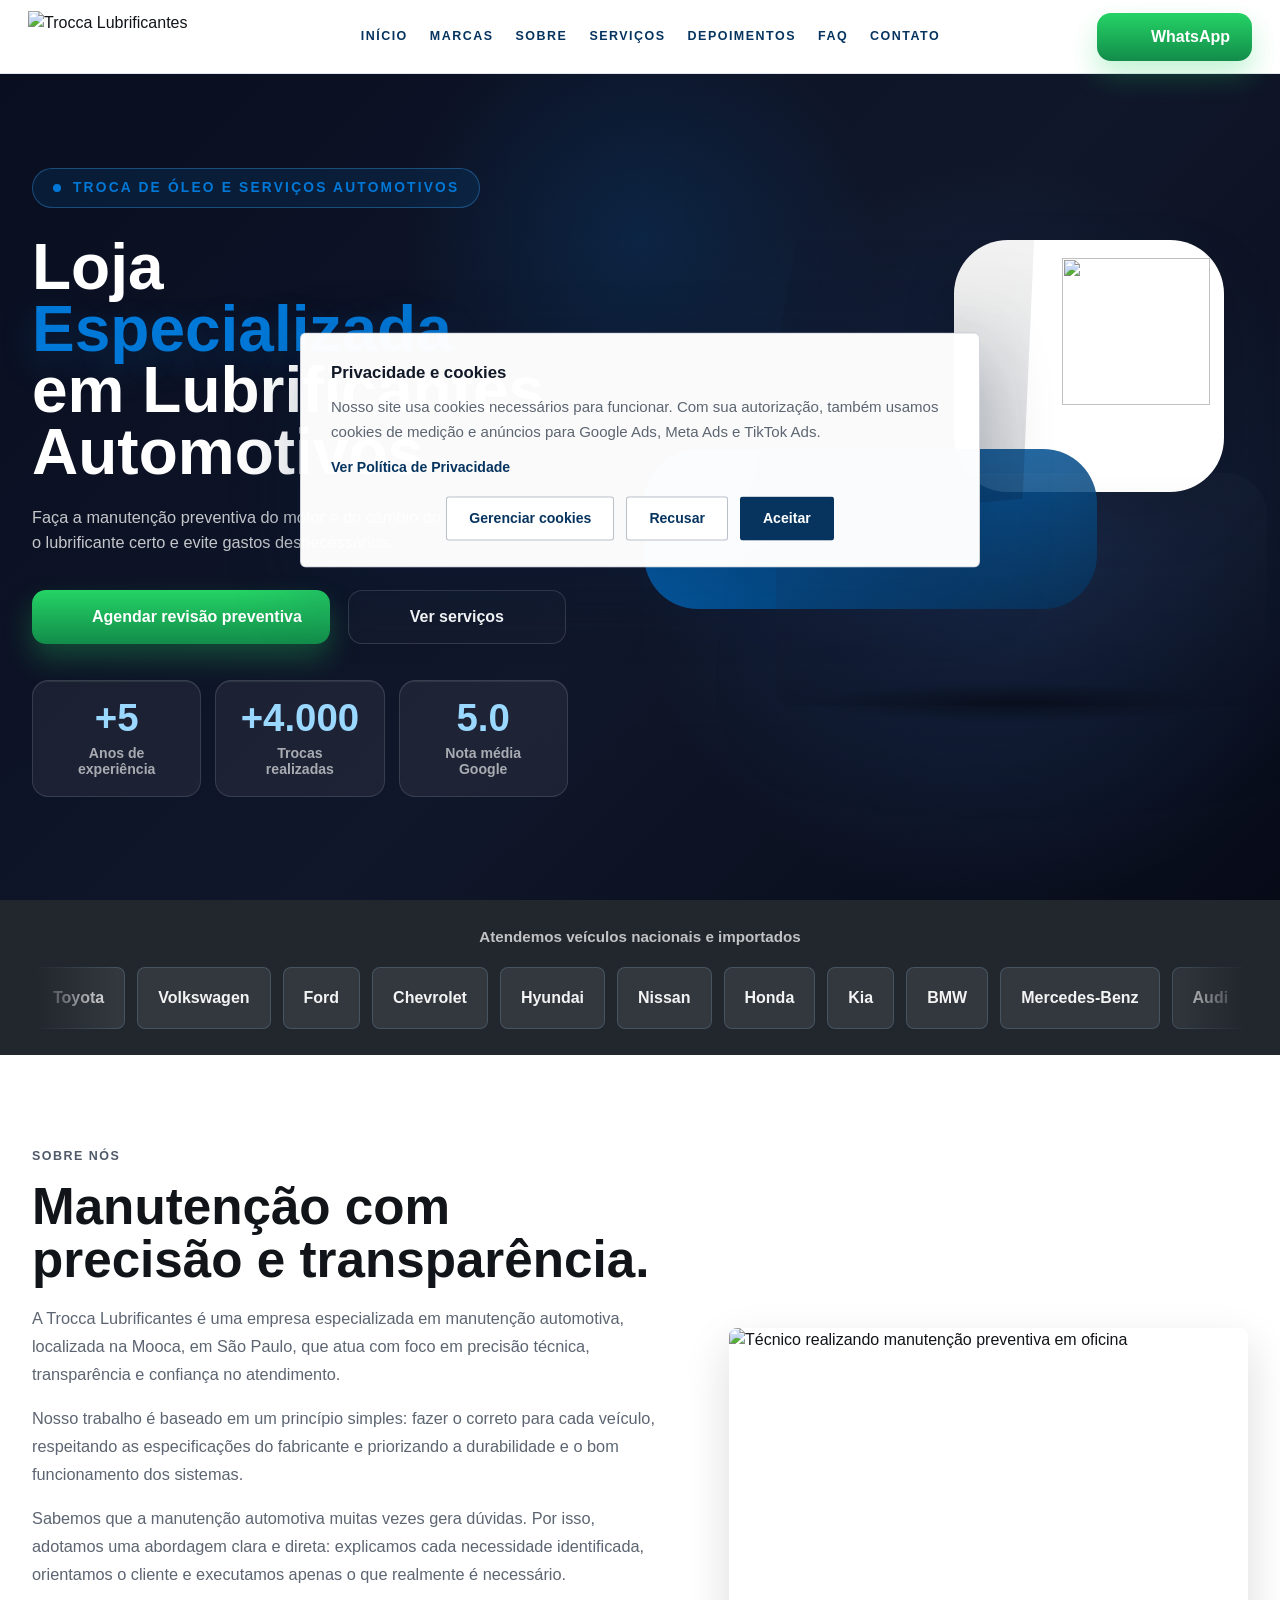
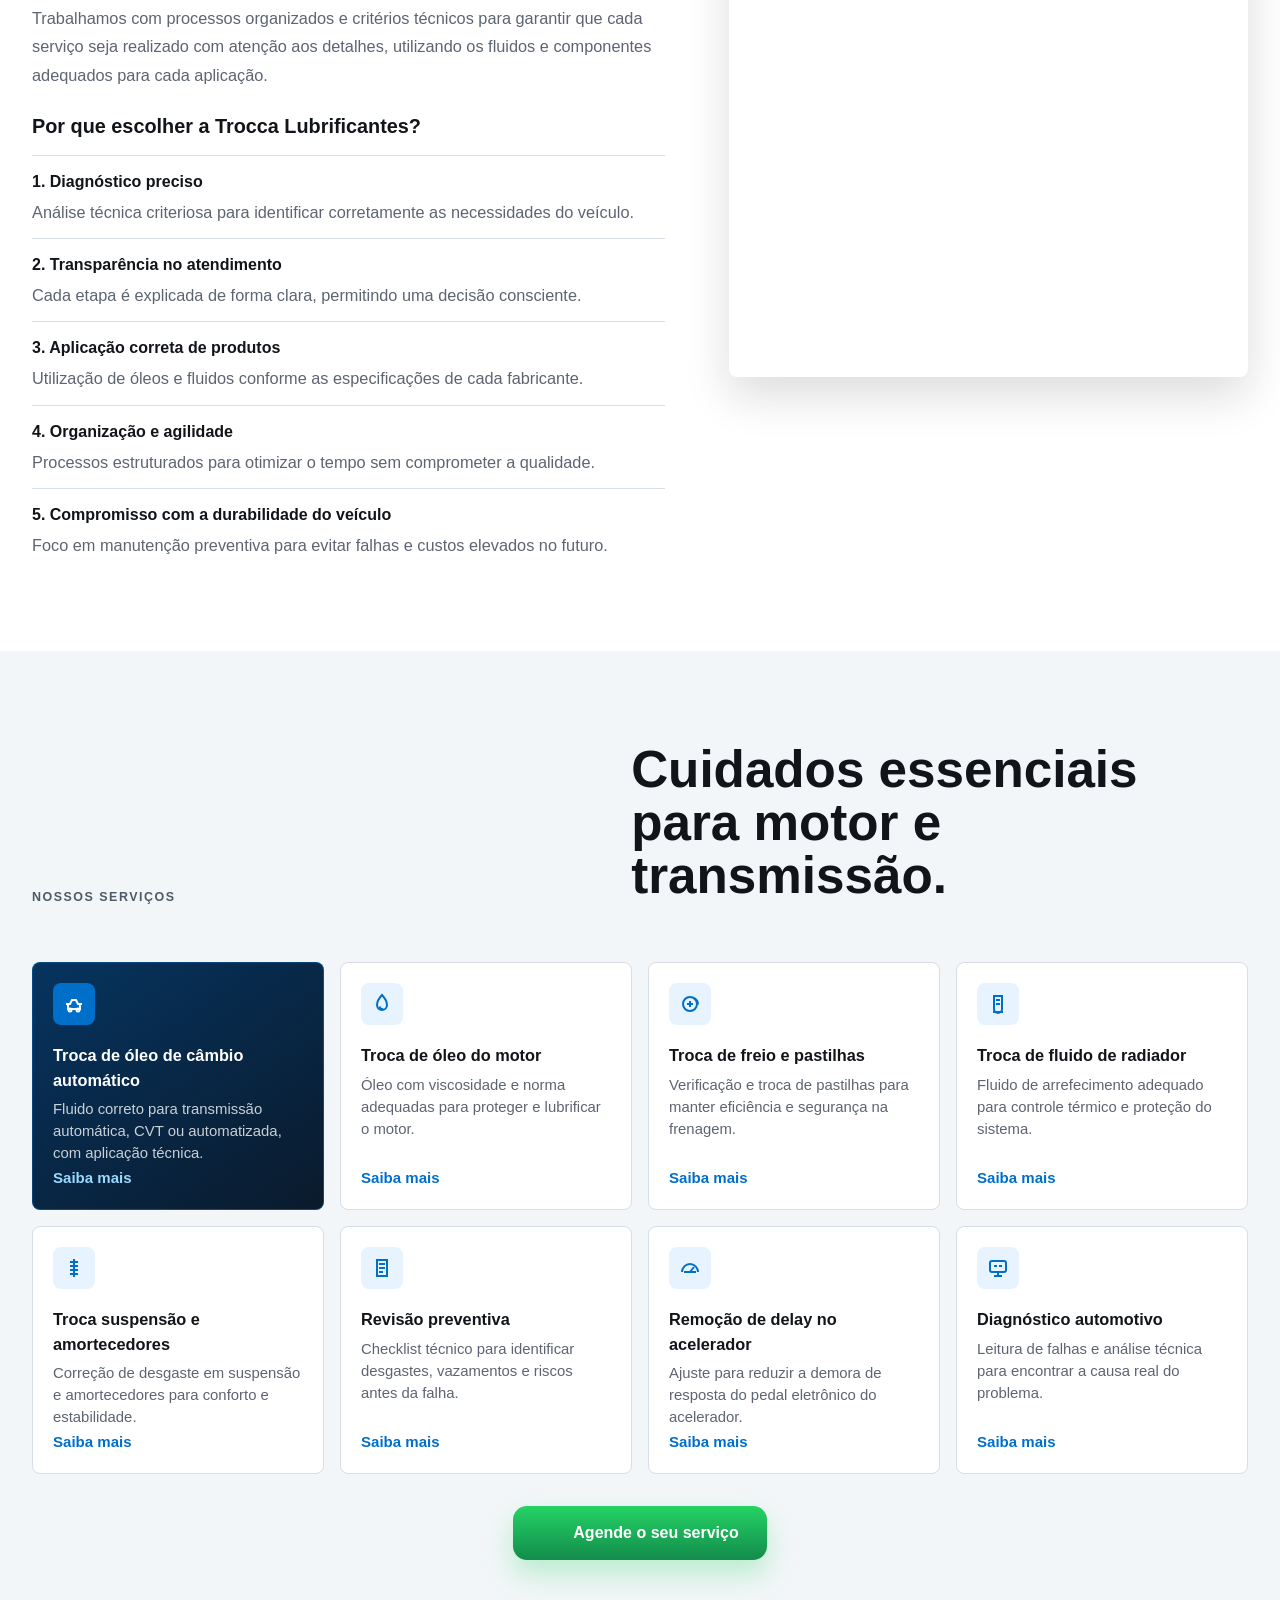
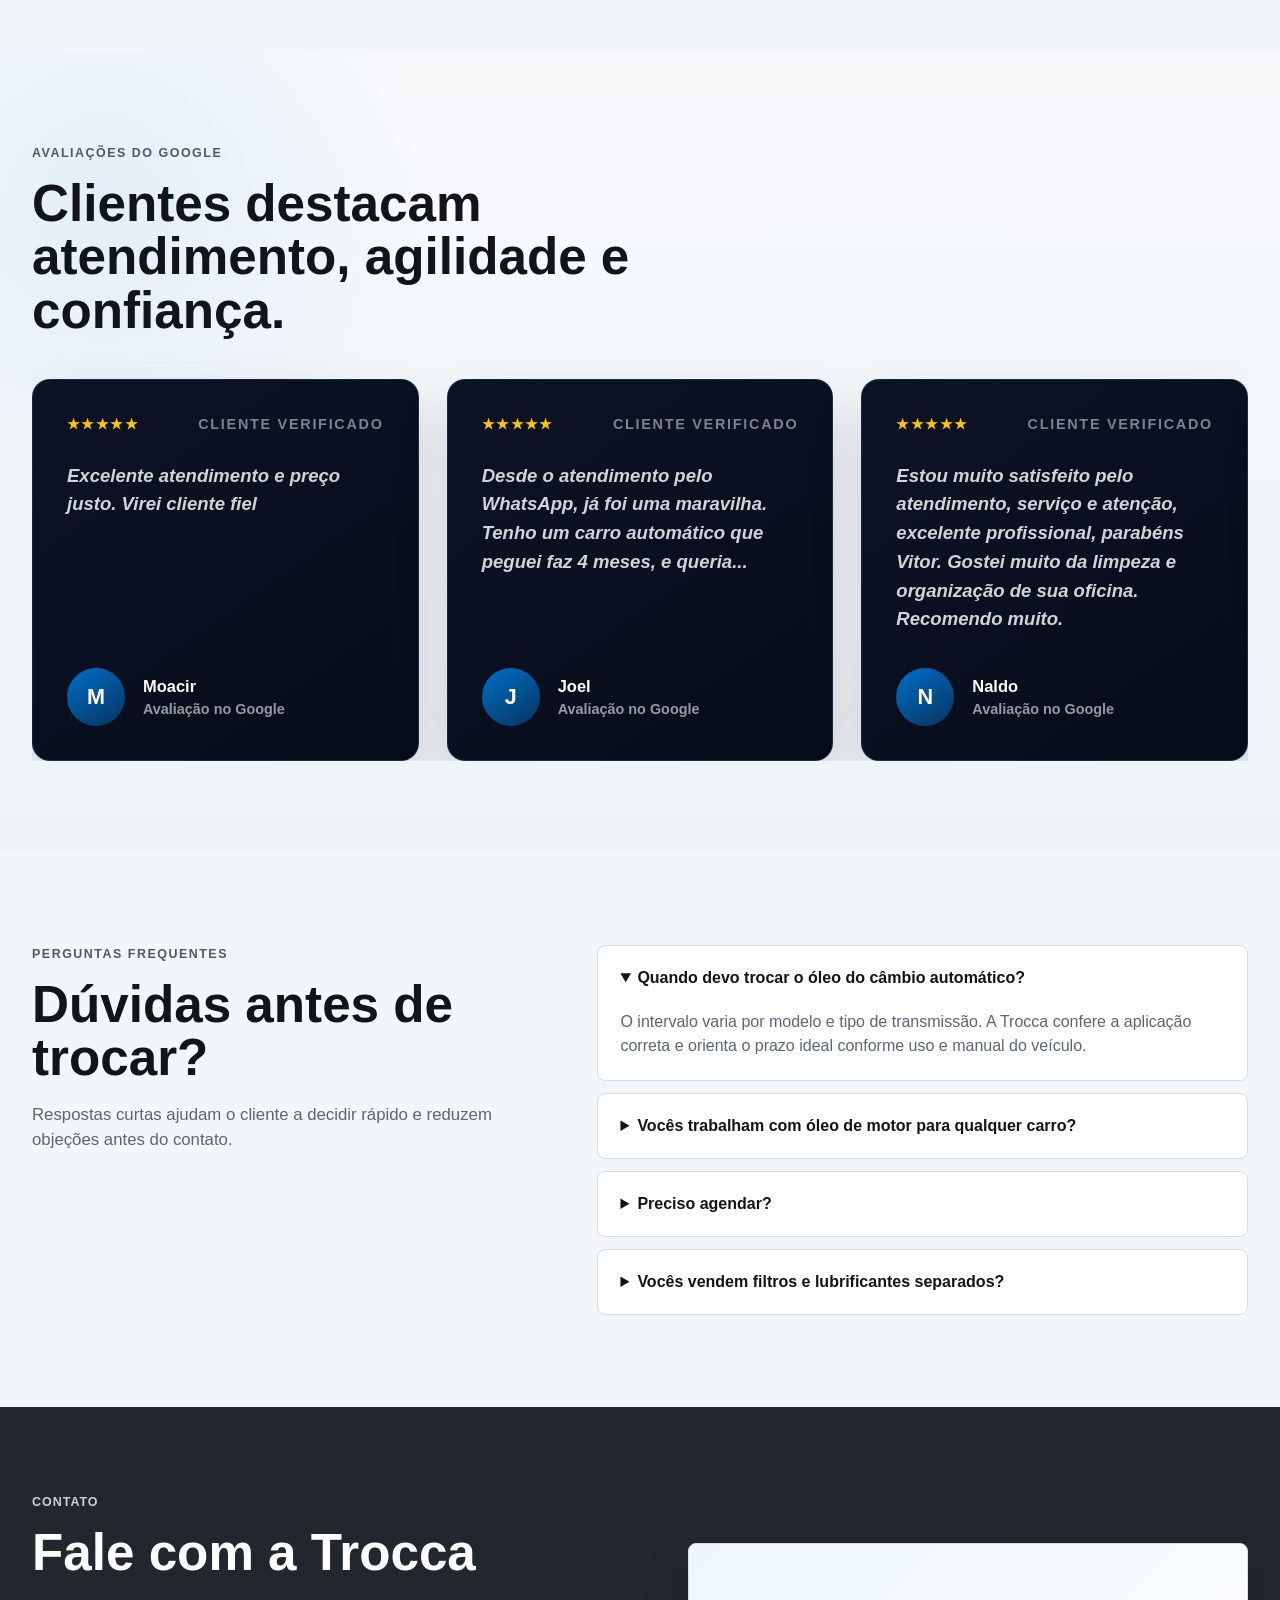
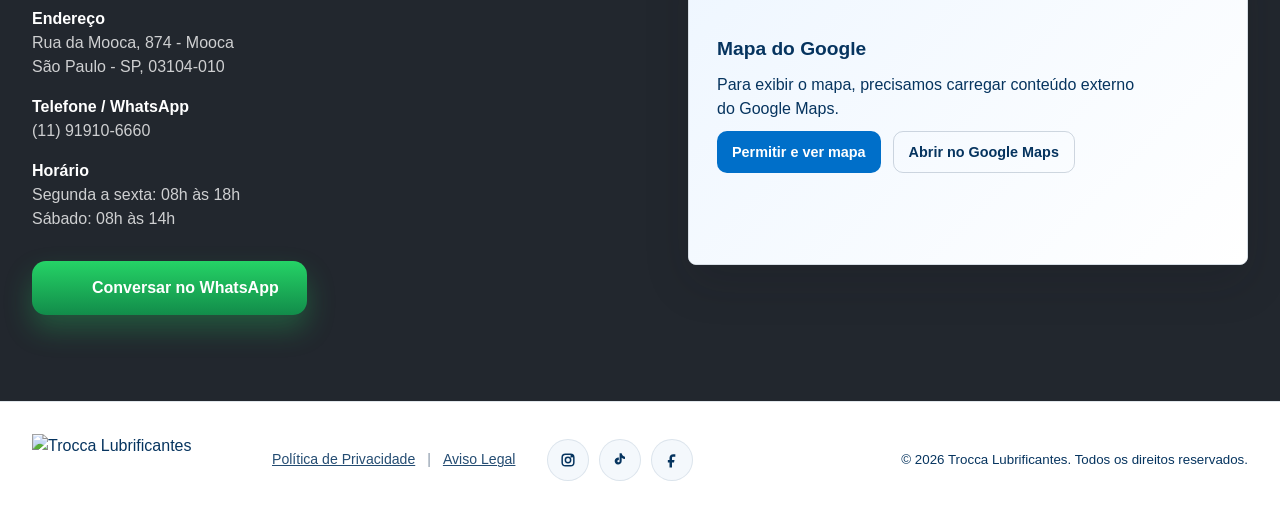
==== index.html @ 1ecb0072 "Ajusta modal de cookies" ====
<!doctype html>
<html lang="pt-BR">
  <head>
    <!-- Consentimento LGPD / Google Consent Mode -->
    <script>
      window.dataLayer = window.dataLayer || [];
      function gtag(){window.dataLayer.push(arguments);}
      gtag("consent", "default", {
        ad_storage: "denied",
        ad_user_data: "denied",
        ad_personalization: "denied",
        analytics_storage: "denied",
        functionality_storage: "granted",
        security_storage: "granted"
      });
      window.TROCCA_GTM_ID = "GTM-M6QZ8DHS";
    </script>
    <meta charset="utf-8" />
    <meta name="viewport" content="width=device-width, initial-scale=1" />
    <meta
      name="description"
      content="Trocca Lubrificantes: troca de óleo de motor, óleo de câmbio, filtros e manutenção preventiva com atendimento rápido e transparente."
    />
    <title>Trocca Lubrificantes | Troca de óleo e manutenção preventiva</title>
    <link rel="preconnect" href="https://images.unsplash.com" />
    <link rel="icon" type="image/png" href="assets/favicon.png?v=3" />
    <link rel="apple-touch-icon" href="assets/favicon.png?v=3" />
    <link rel="stylesheet" href="styles.css?v=lgpd3" />
  </head>
  <body>
    <header class="site-header">
      <a class="brand" href="#inicio" aria-label="Trocca Lubrificantes">
        <img class="brand-logo" src="assets/trocca-logo-wide-white.png" alt="Trocca Lubrificantes" />
      </a>

      <button class="menu-toggle" type="button" aria-expanded="false" aria-controls="site-nav">
        <span></span>
        <span></span>
        <span></span>
      </button>

      <nav id="site-nav" class="site-nav" aria-label="Navegação principal">
        <a href="#inicio">Início</a>
        <a href="#marcas">Marcas</a>
        <a href="#sobre">Sobre</a>
        <a href="#servicos">Serviços</a>
        <a href="#depoimentos">Depoimentos</a>
        <a href="#faq">FAQ</a>
        <a href="#contato">Contato</a>
      </nav>

      <a class="header-cta" href="https://wa.me/5511919106660" target="_blank" rel="noopener">
        <span class="wa-dot"></span>
        WhatsApp
      </a>
    </header>

    <main>
      <section id="inicio" class="hero">
        <div class="container hero-grid">
          <div class="hero-copy">
            <p class="hero-pill"><span></span> Troca de óleo e serviços automotivos</p>
            <img class="hero-brand" src="assets/trocca-logo-wide-white.png" alt="Trocca Lubrificantes" />
            <h1>Loja <span>Especializada</span> em Lubrificantes Automotivos</h1>
            <p class="hero-lead">
              Faça a manutenção preventiva do motor e do câmbio do seu veículo com o lubrificante certo
              e evite gastos desnecessários.
            </p>
            <div class="hero-actions">
              <a class="btn btn-primary" href="https://wa.me/5511919106660" target="_blank" rel="noopener">
                <span class="wa-dot"></span>
                Agendar revisão preventiva
              </a>
              <a class="btn btn-secondary" href="#servicos">Ver serviços</a>
            </div>

            <aside class="hero-panel" aria-label="Destaques da Trocca Lubrificantes">
              <div>
                <strong>+5</strong>
                <span>Anos de<br />experiência</span>
              </div>
              <div>
                <strong>+4.000</strong>
                <span>Trocas<br />realizadas</span>
              </div>
              <div>
                <strong>5.0</strong>
                <span>Nota média<br />Google</span>
              </div>
            </aside>
          </div>

          <div class="hero-visual" aria-hidden="true">
            <img class="visual-logo" src="assets/trocca-logo-square-white.png" alt="" />
            <div class="visual-card visual-card-light"></div>
            <div class="visual-card visual-card-red"></div>
            <div class="gear-photo"></div>
            <div class="car-photo"></div>
          </div>
        </div>
      </section>

      <section id="marcas" class="brand-strip" aria-label="Marcas atendidas">
        <div class="container">
          <p>Atendemos veículos nacionais e importados</p>
          <div class="brand-carousel" aria-label="Carrossel de marcas atendidas">
            <div class="brand-track" id="brandTrack"></div>
          </div>
        </div>
      </section>

      <section id="sobre" class="section split-section">
        <div class="container split">
          <div>
            <p class="eyebrow">Sobre nós</p>
            <h2>Manutenção com precisão e transparência.</h2>
            <div class="about-text">
              <p>
                A Trocca Lubrificantes é uma empresa especializada em manutenção automotiva, localizada na
                Mooca, em São Paulo, que atua com foco em precisão técnica, transparência e confiança no
                atendimento.
              </p>
              <p>
                Nosso trabalho é baseado em um princípio simples: fazer o correto para cada veículo,
                respeitando as especificações do fabricante e priorizando a durabilidade e o bom funcionamento
                dos sistemas.
              </p>
              <p>
                Sabemos que a manutenção automotiva muitas vezes gera dúvidas. Por isso, adotamos uma abordagem
                clara e direta: explicamos cada necessidade identificada, orientamos o cliente e executamos
                apenas o que realmente é necessário.
              </p>
              <p>
                Trabalhamos com processos organizados e critérios técnicos para garantir que cada serviço seja
                realizado com atenção aos detalhes, utilizando os fluidos e componentes adequados para cada
                aplicação.
              </p>
              <h3>Por que escolher a Trocca Lubrificantes?</h3>
              <div class="about-reasons">
                <article>
                  <strong>1. Diagnóstico preciso</strong>
                  <p>Análise técnica criteriosa para identificar corretamente as necessidades do veículo.</p>
                </article>
                <article>
                  <strong>2. Transparência no atendimento</strong>
                  <p>Cada etapa é explicada de forma clara, permitindo uma decisão consciente.</p>
                </article>
                <article>
                  <strong>3. Aplicação correta de produtos</strong>
                  <p>Utilização de óleos e fluidos conforme as especificações de cada fabricante.</p>
                </article>
                <article>
                  <strong>4. Organização e agilidade</strong>
                  <p>Processos estruturados para otimizar o tempo sem comprometer a qualidade.</p>
                </article>
                <article>
                  <strong>5. Compromisso com a durabilidade do veículo</strong>
                  <p>Foco em manutenção preventiva para evitar falhas e custos elevados no futuro.</p>
                </article>
              </div>
            </div>
          </div>

          <div class="photo-stack">
            <img
              src="assets/carro-e-maquina-cambio.jpeg"
              alt="Técnico realizando manutenção preventiva em oficina"
            />
          </div>
        </div>
      </section>

      <section id="servicos" class="section services-section">
        <div class="container">
          <div class="section-header">
            <p class="eyebrow">Nossos serviços</p>
            <h2>Cuidados essenciais para motor e transmissão.</h2>
          </div>

          <div class="service-grid">
            <article class="service-card featured">
              <span class="service-icon" aria-hidden="true">
                <svg viewBox="0 0 24 24" fill="none" stroke-width="2">
                  <path d="M4 12h4l2-4h4l2 4h4" />
                  <path d="M6 12v5h12v-5" />
                  <circle cx="8" cy="18" r="1.5" />
                  <circle cx="16" cy="18" r="1.5" />
                </svg>
              </span>
              <h3>Troca de óleo de câmbio automático</h3>
              <p>Fluido correto para transmissão automática, CVT ou automatizada, com aplicação técnica.</p>
              <a href="/servicos/cambio-automatico/">Saiba mais</a>
            </article>
            <article class="service-card">
              <span class="service-icon" aria-hidden="true">
                <svg viewBox="0 0 24 24" fill="none" stroke-width="2">
                  <path d="M12 3s5 5.4 5 10a5 5 0 0 1-10 0c0-4.6 5-10 5-10Z" />
                  <path d="M9.5 14.5a2.8 2.8 0 0 0 3.8 2.2" />
                </svg>
              </span>
              <h3>Troca de óleo do motor</h3>
              <p>Óleo com viscosidade e norma adequadas para proteger e lubrificar o motor.</p>
              <a href="/servicos/oleo-motor/">Saiba mais</a>
            </article>
            <article class="service-card">
              <span class="service-icon" aria-hidden="true">
                <svg viewBox="0 0 24 24" fill="none" stroke-width="2">
                  <circle cx="12" cy="12" r="7" />
                  <path d="M16 5.8c2.4 1.3 4 3.7 4 6.7" />
                  <path d="M12 9v6" />
                  <path d="M9 12h6" />
                </svg>
              </span>
              <h3>Troca de freio e pastilhas</h3>
              <p>Verificação e troca de pastilhas para manter eficiência e segurança na frenagem.</p>
              <a href="/servicos/freios-pastilhas/">Saiba mais</a>
            </article>
            <article class="service-card">
              <span class="service-icon" aria-hidden="true">
                <svg viewBox="0 0 24 24" fill="none" stroke-width="2">
                  <path d="M8 4h8v13a4 4 0 0 1-8 0V4Z" />
                  <path d="M10 8h4" />
                  <path d="M10 12h4" />
                  <path d="M7 20h10" />
                </svg>
              </span>
              <h3>Troca de fluido de radiador</h3>
              <p>Fluido de arrefecimento adequado para controle térmico e proteção do sistema.</p>
              <a href="/servicos/fluido-radiador/">Saiba mais</a>
            </article>
            <article class="service-card">
              <span class="service-icon" aria-hidden="true">
                <svg viewBox="0 0 24 24" fill="none" stroke-width="2">
                  <path d="M12 3v18" />
                  <path d="M8 6h8" />
                  <path d="M8 10h8" />
                  <path d="M8 14h8" />
                  <path d="M8 18h8" />
                </svg>
              </span>
              <h3>Troca suspensão e amortecedores</h3>
              <p>Correção de desgaste em suspensão e amortecedores para conforto e estabilidade.</p>
              <a href="/servicos/suspensao-amortecedores/">Saiba mais</a>
            </article>
            <article class="service-card">
              <span class="service-icon" aria-hidden="true">
                <svg viewBox="0 0 24 24" fill="none" stroke-width="2">
                  <path d="M7 4h10v16H7z" />
                  <path d="M9 8h6" />
                  <path d="M9 12h6" />
                  <path d="M9 16h4" />
                </svg>
              </span>
              <h3>Revisão preventiva</h3>
              <p>Checklist técnico para identificar desgastes, vazamentos e riscos antes da falha.</p>
              <a href="/servicos/revisao-preventiva/">Saiba mais</a>
            </article>
            <article class="service-card">
              <span class="service-icon" aria-hidden="true">
                <svg viewBox="0 0 24 24" fill="none" stroke-width="2">
                  <path d="M4 16a8 8 0 0 1 16 0" />
                  <path d="M12 16l4-5" />
                  <path d="M6 16h12" />
                </svg>
              </span>
              <h3>Remoção de delay no acelerador</h3>
              <p>Ajuste para reduzir a demora de resposta do pedal eletrônico do acelerador.</p>
              <a href="/servicos/delay-acelerador/">Saiba mais</a>
            </article>
            <article class="service-card">
              <span class="service-icon" aria-hidden="true">
                <svg viewBox="0 0 24 24" fill="none" stroke-width="2">
                  <rect x="4" y="5" width="16" height="11" rx="2" />
                  <path d="M8 20h8" />
                  <path d="M12 16v4" />
                  <path d="M8 10h3" />
                  <path d="M13 10h3" />
                </svg>
              </span>
              <h3>Diagnóstico automotivo</h3>
              <p>Leitura de falhas e análise técnica para encontrar a causa real do problema.</p>
              <a href="/servicos/diagnostico-automotivo/">Saiba mais</a>
            </article>
          </div>

          <div class="section-cta">
            <a class="btn btn-primary" href="https://wa.me/5511919106660" target="_blank" rel="noopener">
              <span class="wa-dot"></span>
              Agende o seu serviço
            </a>
          </div>
        </div>
      </section>

      <section id="depoimentos" class="section testimonials-section">
        <div class="container">
          <div class="section-header compact">
            <p class="eyebrow">Avaliações do Google</p>
            <h2>Clientes destacam atendimento, agilidade e confiança.</h2>
          </div>

          <div class="testimonial-grid">
            <article>
              <div class="review-top">
                <span class="stars">★★★★★</span>
                <span class="verified">Cliente verificado</span>
              </div>
              <p>
                Atendimento rápido e explicação clara sobre o lubrificante correto para cada veículo.
              </p>
              <div class="review-author">
                <span class="avatar">T</span>
                <div>
                  <strong>Cliente Trocca</strong>
                  <span>Avaliação no Google</span>
                </div>
              </div>
            </article>
            <article>
              <div class="review-top">
                <span class="stars">★★★★★</span>
                <span class="verified">Cliente verificado</span>
              </div>
              <p>
                Serviço transparente, orçamento objetivo e cuidado na manutenção preventiva.
              </p>
              <div class="review-author">
                <span class="avatar">G</span>
                <div>
                  <strong>Cliente Google</strong>
                  <span>Avaliação no Google</span>
                </div>
              </div>
            </article>
            <article>
              <div class="review-top">
                <span class="stars">★★★★★</span>
                <span class="verified">Cliente verificado</span>
              </div>
              <p>
                Boa variedade de óleos, filtros e itens automotivos para resolver tudo em uma visita.
              </p>
              <div class="review-author">
                <span class="avatar">M</span>
                <div>
                  <strong>Cliente Mooca</strong>
                  <span>Avaliação no Google</span>
                </div>
              </div>
            </article>
          </div>

        </div>
      </section>

      <section id="faq" class="section faq-section">
        <div class="container faq-layout">
          <div>
            <p class="eyebrow">Perguntas frequentes</p>
            <h2>Dúvidas antes de trocar?</h2>
            <p class="section-lead">
              Respostas curtas ajudam o cliente a decidir rápido e reduzem objeções antes do contato.
            </p>
          </div>

          <div class="faq-list">
            <details open>
              <summary>Quando devo trocar o óleo do câmbio automático?</summary>
              <p>
                O intervalo varia por modelo e tipo de transmissão. A Trocca confere a aplicação correta e
                orienta o prazo ideal conforme uso e manual do veículo.
              </p>
            </details>
            <details>
              <summary>Vocês trabalham com óleo de motor para qualquer carro?</summary>
              <p>
                Sim. A equipe verifica viscosidade, norma e especificação antes da aplicação.
              </p>
            </details>
            <details>
              <summary>Preciso agendar?</summary>
              <p>
                O agendamento pelo WhatsApp ajuda a garantir atendimento mais rápido, principalmente para
                troca de fluido de câmbio.
              </p>
            </details>
            <details>
              <summary>Vocês vendem filtros e lubrificantes separados?</summary>
              <p>
                Sim. A loja pode atender compra avulsa ou serviço completo com instalação.
              </p>
            </details>
          </div>
        </div>
      </section>

      <section id="contato" class="contact-section">
        <div class="container contact-grid">
          <div class="contact-side">
            <div class="contact-card">
              <p class="eyebrow">Contato</p>
              <h2>Fale com a Trocca</h2>
              <p><strong>Endereço</strong><br />Rua da Mooca, 874 - Mooca<br />São Paulo - SP, 03104-010</p>
              <p><strong>Telefone / WhatsApp</strong><br />(11) 91910-6660</p>
              <p><strong>Horário</strong><br />Segunda a sexta: 08h às 18h<br />Sábado: 08h às 14h</p>
              <a class="btn btn-primary" href="https://wa.me/5511919106660" target="_blank" rel="noopener">
                <span class="wa-dot"></span>
                Conversar no WhatsApp
              </a>
            </div>
          </div>

          <div class="contact-side">
            <div class="map-card" aria-label="Mapa da Trocca Lubrificantes">
              <iframe
                title="Mapa da Trocca Lubrificantes"
                data-consent-src="https://www.google.com/maps?q=Rua%20da%20Mooca%2C%20874%20-%20Mooca%2C%20S%C3%A3o%20Paulo%20-%20SP%2C%2003104-010&output=embed"
                loading="lazy"
                referrerpolicy="no-referrer-when-downgrade"
              ></iframe>
              <div class="map-consent">
                <strong>Mapa do Google</strong>
                <p>Para exibir o mapa, precisamos carregar conteúdo externo do Google Maps.</p>
                <div>
                  <button type="button" data-cookie-accept-all>Permitir e ver mapa</button>
                  <a href="https://www.google.com/maps?q=Rua%20da%20Mooca%2C%20874%20-%20Mooca%2C%20S%C3%A3o%20Paulo%20-%20SP%2C%2003104-010" target="_blank" rel="noopener">Abrir no Google Maps</a>
                </div>
              </div>
            </div>
          </div>
        </div>
      </section>
    </main>

    <a class="floating-whatsapp" href="https://wa.me/5511919106660" target="_blank" rel="noopener" aria-label="Chamar no WhatsApp"></a>

    <footer class="site-footer">
      <div class="container footer-grid">
        <a class="brand" href="#inicio" aria-label="Trocca Lubrificantes">
          <img class="brand-logo" src="assets/trocca-logo-wide-white.png" alt="Trocca Lubrificantes" />
        </a>
        <nav class="footer-links" aria-label="Links legais">
          <a href="/politica-de-privacidade/">Política de Privacidade</a>
          <span class="footer-separator" aria-hidden="true">|</span>
          <a href="/aviso-legal/">Aviso Legal</a>
        </nav>
        <div class="footer-socials" aria-label="Redes sociais">
          <a href="https://www.instagram.com/troccalub" aria-label="Instagram" target="_blank" rel="noopener">
            <svg viewBox="0 0 24 24" aria-hidden="true">
              <rect x="5" y="5" width="14" height="14" rx="4" />
              <circle cx="12" cy="12" r="3.2" />
              <circle cx="16.6" cy="7.4" r="0.8" />
            </svg>
          </a>
          <a href="https://www.tiktok.com/@trocca.lub" aria-label="TikTok" target="_blank" rel="noopener">
            <svg viewBox="0 0 24 24" aria-hidden="true">
              <path d="M14 4v9.2a4.2 4.2 0 1 1-3.4-4.1v3.1a1.3 1.3 0 1 0 .9 1.2V4h2.5c.4 2.2 1.8 3.6 4 4v2.9c-1.5-.1-2.8-.6-4-1.6Z" />
            </svg>
          </a>
          <a href="https://www.facebook.com/profile.php?id=61588282170931&amp;locale=pt_BR" aria-label="Facebook" target="_blank" rel="noopener">
            <svg viewBox="0 0 24 24" aria-hidden="true">
              <path d="M14 8h2V5h-2.4C10.8 5 9 6.8 9 9.5V12H7v3h2v6h3v-6h2.4l.6-3h-3V9.5c0-.9.4-1.5 1.5-1.5H14Z" />
            </svg>
          </a>
        </div>
        <small>© 2026 Trocca Lubrificantes. Todos os direitos reservados.</small>
      </div>
    </footer>

    <script src="assets/google-reviews.js"></script>
    <script src="script.js?v=lgpd3"></script>
  </body>
</html>
---- styles.css ----
:root {
  --ink: #111418;
  --muted: #5c6571;
  --surface: #ffffff;
  --soft: #f3f6f8;
  --line: #d7dee5;
  --green: #006fc9;
  --green-dark: #06345f;
  --amber: #38a9ff;
  --graphite: #22272e;
  --navy: #080d1d;
  --navy-2: #11182b;
  --red: #0078d7;
  --red-dark: #005aa3;
  --blue: #006fc9;
  --blue-dark: #06345f;
  --blue-soft: #e7f4ff;
  --whatsapp: #25d366;
  --whatsapp-dark: #128c4a;
  --radius: 8px;
  --shadow: 0 18px 45px rgba(17, 20, 24, 0.15);
}

* {
  box-sizing: border-box;
}

html {
  scroll-behavior: smooth;
  scroll-padding-top: 74px;
  overflow-x: hidden;
}

body {
  margin: 0;
  color: var(--ink);
  font-family: Arial, Helvetica, sans-serif;
  background: var(--surface);
  line-height: 1.5;
  overflow-x: hidden;
}

img {
  display: block;
  width: 100%;
}

a {
  color: inherit;
  text-decoration: none;
}

.container {
  width: min(1500px, calc(100% - clamp(28px, 5vw, 96px)));
  margin: 0 auto;
}

.site-header {
  position: sticky;
  top: 0;
  z-index: 20;
  display: grid;
  grid-template-columns: auto 1fr auto;
  gap: 32px;
  align-items: center;
  min-height: 74px;
  padding: 0 max(48px, calc((100vw - 1640px) / 2));
  background: #fff;
  border-bottom: 1px solid rgba(6, 52, 95, 0.12);
  backdrop-filter: blur(12px);
}

.brand {
  display: inline-flex;
  align-items: center;
  min-width: max-content;
}

.brand-logo {
  width: 208px;
  height: 52px;
  object-fit: contain;
  object-position: left center;
  filter: none;
}

.site-nav {
  display: flex;
  justify-content: center;
  gap: 34px;
  color: var(--blue-dark);
  font-size: 0.88rem;
  font-weight: 800;
  letter-spacing: 0.12em;
  text-transform: uppercase;
}

.site-nav a:hover {
  color: var(--blue);
}

.header-cta,
.btn {
  display: inline-flex;
  align-items: center;
  justify-content: center;
  gap: 10px;
  max-width: 100%;
  min-height: 54px;
  min-width: 0;
  padding: 0 28px;
  border-radius: 14px;
  font-size: 1rem;
  font-weight: 900;
}

.header-cta,
.btn-primary {
  color: #fff;
  background: linear-gradient(180deg, var(--whatsapp), var(--whatsapp-dark));
  box-shadow: 0 14px 28px rgba(37, 211, 102, 0.28);
}

.btn-primary:hover,
.header-cta:hover {
  background: linear-gradient(180deg, #31e374, #0f7f42);
}

.btn-secondary {
  color: #fff;
  min-width: 218px;
  background: rgba(255, 255, 255, 0.02);
  border: 1px solid rgba(255, 255, 255, 0.14);
}

.btn-secondary:hover {
  background: rgba(255, 255, 255, 0.12);
}

.menu-toggle {
  display: none;
}

.hero {
  position: relative;
  scroll-margin-top: 74px;
  min-height: calc(100svh - 74px);
  color: #fff;
  overflow: hidden;
  background:
    radial-gradient(circle at 78% 56%, rgba(30, 54, 97, 0.65), transparent 34%),
    radial-gradient(circle at 50% 20%, rgba(0, 120, 215, 0.16), transparent 26%),
    linear-gradient(135deg, #090e20 0%, #10172a 54%, #070b18 100%);
}

.hero::before {
  content: "";
  position: absolute;
  inset: 0;
  opacity: 0.18;
  background-image:
    linear-gradient(rgba(255, 255, 255, 0.05) 1px, transparent 1px),
    linear-gradient(90deg, rgba(255, 255, 255, 0.05) 1px, transparent 1px);
  background-size: 34px 34px;
  mask-image: radial-gradient(circle at 50% 45%, #000 0%, transparent 70%);
}

.hero-grid {
  position: relative;
  z-index: 1;
  display: grid;
  grid-template-columns: minmax(430px, 0.92fr) minmax(460px, 1.08fr);
  gap: clamp(28px, 4vw, 56px);
  align-items: center;
  min-width: 0;
  min-height: calc(100svh - 74px);
  padding: clamp(28px, 4vh, 44px) 0 clamp(30px, 5vh, 58px);
}

.hero-copy {
  max-width: clamp(560px, 45vw, 720px);
  min-width: 0;
}

.hero-brand {
  display: none;
  width: min(340px, 78vw);
  height: auto;
  margin: 0 0 24px;
  padding: 8px 14px;
  object-fit: contain;
  object-position: left center;
  background: #fff;
  border-radius: 14px;
  box-shadow: 0 18px 34px rgba(0, 0, 0, 0.18);
  filter: none;
}

.eyebrow {
  margin: 0 0 14px;
  color: var(--amber);
  font-size: 0.78rem;
  font-weight: 800;
  letter-spacing: 0.08em;
  text-transform: uppercase;
}

h1,
h2,
h3,
p {
  margin-top: 0;
}

.hero h1 {
  max-width: 760px;
  margin-bottom: clamp(18px, 2.5vh, 28px);
  color: #fff;
  font-size: clamp(3.2rem, 4.8vw, 5.8rem);
  font-weight: 900;
  line-height: 0.96;
  letter-spacing: 0;
}

.hero h1 span {
  display: block;
  color: var(--red);
  text-shadow: 0 12px 36px rgba(0, 120, 215, 0.24);
}

.hero-pill {
  display: inline-flex;
  align-items: center;
  gap: 12px;
  min-height: 40px;
  margin: 0 0 clamp(22px, 3.2vh, 42px);
  padding: 0 20px;
  color: var(--red);
  font-size: 0.86rem;
  font-weight: 900;
  letter-spacing: 0.16em;
  text-transform: uppercase;
  background: rgba(0, 120, 215, 0.12);
  border: 1px solid rgba(56, 169, 255, 0.34);
  border-radius: 999px;
}

.hero-pill span {
  width: 8px;
  height: 8px;
  background: var(--red);
  border-radius: 50%;
}

.hero-lead {
  max-width: 590px;
  margin-bottom: 0;
  color: rgba(255, 255, 255, 0.76);
  font-size: clamp(1.02rem, 1.15vw, 1.28rem);
  line-height: 1.48;
}

.hero-actions {
  display: flex;
  flex-wrap: wrap;
  gap: 18px;
  margin-top: clamp(26px, 4vh, 42px);
}

.wa-dot {
  display: inline-block;
  flex: 0 0 auto;
  width: 22px;
  height: 22px;
  color: transparent;
  font-size: 0;
  line-height: 0;
  background: url("assets/whatsapp-icon.png") center / contain no-repeat;
  border-radius: 50%;
}

.chevron {
  font-size: 1.2rem;
  line-height: 1;
}

.hero-panel {
  display: grid;
  grid-template-columns: repeat(3, 1fr);
  gap: 14px;
  max-width: 620px;
  margin-top: clamp(26px, 4vh, 48px);
}

.hero-panel div {
  min-height: clamp(88px, 11vh, 112px);
  padding: clamp(14px, 1.4vw, 20px);
  text-align: center;
  background: rgba(255, 255, 255, 0.06);
  border: 1px solid rgba(255, 255, 255, 0.12);
  border-radius: 16px;
  box-shadow: inset 0 1px 0 rgba(255, 255, 255, 0.08);
}

.hero-panel strong {
  display: block;
  color: #9bd8ff;
  font-size: clamp(2.05rem, 3vw, 2.6rem);
  font-weight: 900;
  line-height: 1;
}

.hero-panel strong::first-letter {
  color: inherit;
}

.hero-panel span {
  display: block;
  margin-top: 8px;
  color: rgba(255, 255, 255, 0.62);
  font-size: 0.88rem;
  font-weight: 800;
  line-height: 1.16;
}

.hero-visual {
  position: relative;
  min-height: clamp(430px, 58vh, 620px);
}

.visual-logo {
  position: absolute;
  top: clamp(8px, 2vh, 22px);
  right: clamp(20px, 3vw, 40px);
  z-index: 4;
  width: clamp(136px, 11.5vw, 192px);
  height: clamp(136px, 11.5vw, 192px);
  padding: 0;
  object-fit: contain;
  opacity: 1;
  background: transparent;
  border-radius: 0;
  box-shadow: none;
  mix-blend-mode: normal;
  filter: none;
}

.visual-card {
  position: absolute;
  border-radius: 54px;
}

.visual-card-light {
  top: 0;
  right: 24px;
  width: 43%;
  height: 52%;
  background: #fff;
  opacity: 1;
  box-shadow: 0 24px 54px rgba(0, 0, 0, 0.2);
}

.visual-card-red {
  left: 4%;
  bottom: 24%;
  width: 72%;
  height: 33%;
  background: linear-gradient(145deg, rgba(0, 120, 215, 0.88), rgba(6, 52, 95, 0.86));
}

.gear-photo,
.car-photo {
  position: absolute;
  background-repeat: no-repeat;
  background-size: cover;
  filter: drop-shadow(0 32px 38px rgba(0, 0, 0, 0.32));
}

.gear-photo {
  top: 0;
  left: 20%;
  width: 46%;
  height: 58%;
  opacity: 0.66;
  background-image:
    linear-gradient(rgba(8, 13, 29, 0.08), rgba(8, 13, 29, 0.22)),
    url("https://images.unsplash.com/photo-1613214149922-f1809c99b414?auto=format&fit=crop&w=900&q=84");
  background-position: 58% 42%;
  clip-path: polygon(18% 0, 100% 0, 96% 92%, 0 100%);
}

.car-photo {
  right: -3%;
  bottom: 4%;
  width: 78%;
  height: 48%;
  background-image:
    linear-gradient(rgba(255, 255, 255, 0.02), rgba(8, 13, 29, 0.18)),
    url("assets/compass-hero.avif");
  background-position: center 52%;
  border-radius: 42px 42px 18px 18px;
}

.car-photo::after {
  content: "";
  position: absolute;
  left: 5%;
  right: 8%;
  bottom: -18px;
  height: 42px;
  background: radial-gradient(ellipse, rgba(0, 0, 0, 0.42), transparent 68%);
}

.brand-strip {
  padding: 26px 0;
  color: #fff;
  background: var(--graphite);
}

.brand-strip p {
  margin-bottom: 18px;
  color: rgba(255, 255, 255, 0.72);
  font-size: 0.95rem;
  font-weight: 900;
  text-align: center;
}

.brand-carousel {
  position: relative;
  overflow: hidden;
  mask-image: linear-gradient(90deg, transparent, #000 7%, #000 93%, transparent);
}

.brand-track {
  display: flex;
  width: max-content;
  gap: 12px;
  animation: brandScroll 48s linear infinite;
}

.brand-carousel:hover .brand-track {
  animation-play-state: paused;
}

.brand-card {
  display: inline-flex;
  align-items: center;
  gap: 12px;
  min-width: max-content;
  height: 62px;
  padding: 0 20px;
  color: rgba(255, 255, 255, 0.94);
  background: rgba(255, 255, 255, 0.08);
  border: 1px solid rgba(155, 216, 255, 0.18);
  border-radius: var(--radius);
}

.brand-card img {
  width: 28px;
  height: 28px;
  flex: 0 0 auto;
  display: block;
  object-fit: contain;
}

.brand-card span:last-child {
  font-size: 1rem;
  font-weight: 800;
}

@keyframes brandScroll {
  from {
    transform: translateX(0);
  }

  to {
    transform: translateX(-50%);
  }
}

.section {
  padding: 92px 0;
}

.section .eyebrow {
  color: #4f5968;
  font-size: 0.78rem;
  font-weight: 900;
  letter-spacing: 0.12em;
}

.split {
  display: grid;
  grid-template-columns: 1fr 0.82fr;
  gap: 64px;
  align-items: center;
}

h2 {
  max-width: 720px;
  margin-bottom: 18px;
  color: var(--ink);
  font-size: clamp(2rem, 4vw, 3.6rem);
  line-height: 1.04;
  letter-spacing: 0;
}

.section-lead,
.section-header p {
  max-width: 690px;
  color: var(--muted);
  font-size: 1.05rem;
}

.feature-list {
  display: grid;
  gap: 18px;
  margin-top: 34px;
}

.feature-list article {
  display: grid;
  grid-template-columns: 52px 1fr;
  gap: 18px;
  padding-bottom: 18px;
  border-bottom: 1px solid var(--line);
}

.feature-list span {
  display: grid;
  place-items: center;
  width: 44px;
  height: 44px;
  color: var(--green);
  font-weight: 800;
  background: var(--blue-soft);
  border-radius: var(--radius);
}

.feature-list h3,
.service-card h3 {
  margin-bottom: 6px;
  font-size: 1.02rem;
}

.feature-list p,
.service-card p {
  margin-bottom: 0;
  color: var(--muted);
  font-size: 0.93rem;
  line-height: 1.48;
}

.about-text {
  display: grid;
  gap: 16px;
  max-width: 900px;
}

.about-text p {
  margin: 0;
  color: var(--muted);
  font-size: 1.02rem;
  line-height: 1.72;
}

.about-text h3 {
  margin: 8px 0 0;
  color: var(--ink);
  font-size: 1.24rem;
  line-height: 1.35;
}

.about-reasons {
  display: grid;
  gap: 12px;
}

.about-reasons article {
  padding: 14px 0 0;
  border-top: 1px solid var(--line);
}

.about-reasons strong {
  display: block;
  margin-bottom: 4px;
  color: var(--ink);
  font-size: 1rem;
}

.photo-stack {
  position: relative;
}

.photo-stack img {
  aspect-ratio: 4 / 5;
  object-fit: cover;
  object-position: 58% center;
  border-radius: var(--radius);
  box-shadow: var(--shadow);
}

.rating-card {
  position: absolute;
  right: -20px;
  bottom: 34px;
  width: min(250px, calc(100% - 32px));
  padding: 22px;
  background: #fff;
  border: 1px solid var(--line);
  border-radius: var(--radius);
  box-shadow: var(--shadow);
}

.rating-card strong {
  display: block;
  color: var(--green);
  font-size: 2.8rem;
  line-height: 1;
}

.rating-card span,
.rating-card small {
  display: block;
}

.rating-card small {
  margin-top: 8px;
  color: var(--muted);
}

.services-section,
.faq-section {
  background: var(--soft);
}

.section-header {
  display: grid;
  grid-template-columns: 0.9fr 1fr;
  gap: 44px;
  align-items: end;
  margin-bottom: 42px;
}

.section-header.compact {
  display: block;
  max-width: 680px;
}

.service-grid {
  display: grid;
  grid-template-columns: repeat(4, 1fr);
  gap: 16px;
}

.service-card,
.testimonial-grid article,
.contact-card {
  background: #fff;
  border: 1px solid var(--line);
  border-radius: var(--radius);
}

.service-card {
  display: flex;
  flex-direction: column;
  min-height: 248px;
  padding: 20px;
}

.service-card.featured {
  color: #fff;
  background: linear-gradient(145deg, var(--blue-dark), #0a1a2c);
  border-color: rgba(0, 120, 215, 0.45);
}

.service-card.featured p {
  color: rgba(255, 255, 255, 0.78);
}

.service-icon {
  display: grid;
  place-items: center;
  width: 42px;
  height: 42px;
  margin-bottom: 18px;
  color: var(--green);
  font-weight: 900;
  background: var(--blue-soft);
  border-radius: var(--radius);
}

.service-icon svg {
  width: 24px;
  height: 24px;
  stroke: currentColor;
}

.featured .service-icon {
  color: #fff;
  background: var(--blue);
}

.service-card a {
  width: fit-content;
  margin-top: auto;
  color: var(--green);
  font-size: 0.94rem;
  font-weight: 800;
}

.featured a {
  color: #9bd8ff;
}

.section-cta {
  display: flex;
  justify-content: center;
  margin-top: 32px;
}

.section-cta .btn-secondary.light {
  color: var(--blue-dark);
  background: #fff;
  border-color: rgba(6, 52, 95, 0.16);
}

.section-cta .btn-secondary.light:hover {
  color: #fff;
  background: var(--blue-dark);
}

.service-detail-page {
  background: #f6f8fb;
}

.service-detail-hero {
  padding: 92px 0 54px;
  color: #fff;
  background:
    radial-gradient(circle at 70% 30%, rgba(56, 169, 255, 0.18), transparent 30%),
    linear-gradient(135deg, #090e20 0%, #10172a 62%, #070b18 100%);
}

.service-detail-hero h1 {
  max-width: 860px;
  margin-bottom: 18px;
  font-size: clamp(2.55rem, 5vw, 5rem);
  line-height: 1;
}

.service-detail-hero p:not(.eyebrow) {
  max-width: 760px;
  margin: 0;
  color: rgba(255, 255, 255, 0.76);
  font-size: 1.15rem;
}

.service-detail-list {
  display: grid;
  gap: 28px;
  padding-top: 72px;
  padding-bottom: 92px;
}

.service-detail-card {
  scroll-margin-top: 96px;
  display: grid;
  grid-template-columns: minmax(280px, 0.45fr) minmax(0, 0.55fr);
  gap: 34px;
  align-items: center;
  padding: 24px;
  background: #fff;
  border: 1px solid var(--line);
  border-radius: var(--radius);
  box-shadow: 0 18px 44px rgba(17, 20, 24, 0.08);
}

.service-detail-card img {
  height: 310px;
  object-fit: cover;
  border-radius: var(--radius);
}

.service-detail-card span {
  display: inline-flex;
  margin-bottom: 12px;
  color: var(--blue);
  font-size: 0.78rem;
  font-weight: 900;
  letter-spacing: 0.12em;
  text-transform: uppercase;
}

.service-detail-card h2 {
  margin-bottom: 16px;
  font-size: clamp(1.85rem, 3vw, 3rem);
  line-height: 1.05;
}

.service-detail-card p {
  margin-bottom: 14px;
  color: var(--muted);
  font-size: 1.02rem;
}

.service-detail-card p:last-child {
  margin-bottom: 0;
}

.service-landing-page {
  background: #f6f8fb;
}

.service-landing-hero {
  padding: 86px 0 64px;
  color: #fff;
  background:
    radial-gradient(circle at 72% 18%, rgba(56, 169, 255, 0.22), transparent 28%),
    linear-gradient(135deg, #080d1f 0%, #101a31 62%, #070b18 100%);
}

.service-landing-hero-grid {
  display: grid;
  grid-template-columns: minmax(0, 0.9fr) minmax(360px, 0.72fr);
  gap: 56px;
  align-items: center;
}

.service-landing-hero h1 {
  max-width: 880px;
  margin-bottom: 18px;
  font-size: clamp(2.65rem, 5vw, 5rem);
  line-height: 0.98;
}

.service-landing-hero p:not(.eyebrow) {
  max-width: 720px;
  margin: 0;
  color: rgba(255, 255, 255, 0.78);
  font-size: 1.12rem;
}

.service-landing-hero img {
  width: 100%;
  min-height: 360px;
  object-fit: cover;
  border: 1px solid rgba(155, 216, 255, 0.22);
  border-radius: 22px;
  box-shadow: 0 28px 70px rgba(0, 0, 0, 0.34);
}

.back-link {
  display: inline-flex;
  margin-bottom: 28px;
  color: #9bd8ff;
  font-size: 0.78rem;
  font-weight: 900;
  letter-spacing: 0.12em;
  text-transform: uppercase;
}

.service-landing-actions {
  display: flex;
  flex-wrap: wrap;
  gap: 14px;
  margin-top: 34px;
}

.service-landing-content {
  display: grid;
  grid-template-columns: 0.72fr 1fr;
  gap: 54px;
  padding-top: 76px;
  padding-bottom: 76px;
}

.service-landing-intro h2,
.service-process h2 {
  max-width: 720px;
  font-size: clamp(2.1rem, 4vw, 4rem);
  line-height: 1.02;
}

.service-landing-intro p:not(.eyebrow) {
  color: var(--muted);
  font-size: 1.08rem;
}

.service-landing-blocks {
  display: grid;
  gap: 18px;
}

.service-landing-blocks article,
.process-grid article {
  padding: 26px;
  background: #fff;
  border: 1px solid var(--line);
  border-radius: var(--radius);
  box-shadow: 0 16px 34px rgba(17, 20, 24, 0.06);
}

.service-landing-blocks h2 {
  margin-bottom: 10px;
  font-size: 1.35rem;
}

.service-landing-blocks p {
  margin: 0;
  color: var(--muted);
}

.service-process {
  padding: 78px 0;
  background: #fff;
}

.process-grid {
  display: grid;
  grid-template-columns: repeat(4, minmax(0, 1fr));
  gap: 16px;
  margin-top: 34px;
}

.process-grid span {
  display: inline-grid;
  width: 48px;
  height: 48px;
  margin-bottom: 18px;
  place-items: center;
  color: var(--blue);
  font-weight: 900;
  background: #eaf4ff;
  border-radius: 10px;
}

.process-grid strong {
  display: block;
  color: var(--blue-dark);
  font-size: 1.02rem;
}

.service-related {
  padding-top: 58px;
  padding-bottom: 88px;
}

.service-related div {
  display: flex;
  flex-wrap: wrap;
  gap: 12px;
}

.service-related a {
  display: inline-flex;
  min-height: 48px;
  align-items: center;
  padding: 0 18px;
  color: var(--blue-dark);
  font-weight: 900;
  background: #fff;
  border: 1px solid rgba(6, 52, 95, 0.12);
  border-radius: 12px;
}

.campaign-page {
  color: #fff;
  background: #070b18;
}

.campaign-hero {
  position: relative;
  isolation: isolate;
  min-height: 100vh;
  overflow: hidden;
}

.campaign-bg,
.campaign-overlay {
  position: absolute;
  inset: 0;
  z-index: -2;
}

.campaign-bg {
  background:
    linear-gradient(90deg, rgba(7, 11, 24, 0.96) 0%, rgba(7, 11, 24, 0.88) 42%, rgba(7, 11, 24, 0.3) 100%),
    url("assets/carro-e-maquina-cambio.jpeg")
      center / cover;
  filter: saturate(0.88) contrast(1.08);
}

.campaign-overlay {
  z-index: -1;
  background:
    radial-gradient(circle at 22% 32%, rgba(56, 169, 255, 0.24), transparent 34%),
    linear-gradient(180deg, rgba(7, 11, 24, 0) 0%, #070b18 100%);
}

.campaign-hero-grid {
  display: grid;
  min-height: 100vh;
  grid-template-columns: minmax(0, 0.78fr) minmax(320px, 0.42fr);
  gap: 48px;
  align-items: center;
  padding-top: 30px;
  padding-bottom: 54px;
}

.campaign-logo-badge {
  display: inline-flex;
  width: auto;
  min-height: 0;
  align-items: center;
  justify-content: center;
  margin-bottom: 34px;
  padding: 0;
  background: transparent;
  border: 0;
  border-radius: 0;
  box-shadow: none;
  transform: translateY(-24px);
}

.campaign-logo-badge img {
  width: 190px;
  max-width: 100%;
  height: auto;
  object-fit: contain;
  filter:
    drop-shadow(0 0 1px #fff)
    drop-shadow(0 0 2px #fff)
    drop-shadow(0 10px 24px rgba(0, 0, 0, 0.35));
}

.campaign-kicker {
  margin: 0 0 16px;
  color: #9bd8ff;
  font-size: 0.82rem;
  font-weight: 900;
  letter-spacing: 0.16em;
  text-transform: uppercase;
}

.campaign-copy h1,
.campaign-section h2,
.campaign-final h2 {
  max-width: 920px;
  margin: 0;
  font-size: clamp(3.2rem, 7vw, 7.6rem);
  line-height: 0.9;
  letter-spacing: 0;
}

.campaign-subheadline {
  max-width: 760px;
  margin: 30px 0 0;
  color: rgba(255, 255, 255, 0.82);
  font-size: clamp(1.18rem, 2vw, 1.7rem);
  line-height: 1.35;
}

.campaign-subheadline strong {
  color: #9bd8ff;
  white-space: nowrap;
}

.campaign-btn {
  display: inline-flex;
  min-height: 64px;
  align-items: center;
  justify-content: center;
  gap: 12px;
  margin-top: 38px;
  padding: 0 30px;
  color: #fff;
  font-size: 1rem;
  font-weight: 900;
  background: linear-gradient(135deg, #55d766, #229a37);
  border-radius: 14px;
  box-shadow: 0 24px 62px rgba(44, 191, 68, 0.32);
}

.campaign-card {
  align-self: end;
  padding: 30px;
  color: #07152a;
  background: rgba(255, 255, 255, 0.92);
  border: 1px solid rgba(255, 255, 255, 0.44);
  border-radius: 22px;
  box-shadow: 0 28px 72px rgba(0, 0, 0, 0.34);
}

.campaign-card span,
.campaign-loss span {
  display: block;
  margin-bottom: 8px;
  color: #b91f2d;
  font-size: 0.78rem;
  font-weight: 900;
  letter-spacing: 0.12em;
  text-transform: uppercase;
}

.campaign-card strong,
.campaign-loss strong {
  display: block;
  color: #d72f3f;
  font-size: clamp(2.65rem, 4vw, 4rem);
  line-height: 0.92;
  white-space: nowrap;
}

.campaign-card p {
  margin: 18px 0 0;
  color: #314052;
  font-weight: 700;
}

.campaign-section {
  padding: 104px 0;
  color: #10141b;
  background: #f6f8fb;
}

.campaign-two-col {
  display: grid;
  grid-template-columns: 0.86fr 1fr;
  gap: 72px;
  align-items: start;
}

.campaign-section h2,
.campaign-final h2 {
  color: #10141b;
  font-size: clamp(2.4rem, 5vw, 5rem);
}

.campaign-text {
  display: grid;
  gap: 18px;
}

.campaign-text p,
.campaign-pain-box > p {
  margin: 0;
  color: #536070;
  font-size: 1.12rem;
  line-height: 1.65;
}

.campaign-pain {
  color: #fff;
  background:
    radial-gradient(circle at 78% 24%, rgba(56, 169, 255, 0.22), transparent 30%),
    linear-gradient(135deg, #0a1022, #050814);
}

.campaign-pain-box {
  display: grid;
  grid-template-columns: minmax(0, 1fr) minmax(280px, 0.45fr);
  gap: 58px;
  align-items: center;
}

.campaign-pain h2 {
  color: #fff;
}

.campaign-pain-box > p {
  grid-column: 1;
  color: rgba(255, 255, 255, 0.74);
}

.campaign-loss {
  grid-column: 2;
  grid-row: 1 / span 3;
  padding: 32px;
  background: #fff;
  border-radius: 22px;
  overflow: hidden;
}

.campaign-section-head {
  max-width: 760px;
  margin-bottom: 34px;
}

.campaign-benefits {
  display: grid;
  grid-template-columns: repeat(4, minmax(0, 1fr));
  gap: 16px;
}

.campaign-benefits article {
  min-height: 240px;
  padding: 28px;
  background: #fff;
  border: 1px solid rgba(6, 52, 95, 0.12);
  border-radius: 18px;
  box-shadow: 0 18px 44px rgba(17, 20, 24, 0.07);
}

.campaign-benefits span {
  display: inline-grid;
  width: 48px;
  height: 48px;
  margin-bottom: 28px;
  place-items: center;
  color: var(--blue);
  font-weight: 900;
  background: #eaf4ff;
  border-radius: 14px;
}

.campaign-benefits h3 {
  margin-bottom: 12px;
  color: #10141b;
  font-size: 1.25rem;
}

.campaign-benefits p {
  margin: 0;
  color: #536070;
}

.campaign-solution {
  background: #fff;
}

.campaign-final {
  padding: 112px 0;
  color: #fff;
  background:
    radial-gradient(circle at 24% 10%, rgba(56, 169, 255, 0.22), transparent 28%),
    linear-gradient(135deg, #070b18 0%, #101a31 100%);
}

.campaign-final-box {
  text-align: center;
}

.campaign-final h2 {
  max-width: 880px;
  margin: 0 auto;
  color: #fff;
  line-height: 1.12;
}

.campaign-socials {
  display: flex;
  gap: 10px;
  align-items: center;
}

.campaign-socials a {
  display: inline-grid;
  width: 42px;
  height: 42px;
  place-items: center;
  color: var(--blue-dark);
  background: #f4f8fc;
  border: 1px solid rgba(6, 52, 95, 0.1);
  border-radius: 50%;
}

.campaign-socials svg {
  width: 20px;
  height: 20px;
  fill: none;
  stroke: currentColor;
  stroke-linecap: round;
  stroke-linejoin: round;
  stroke-width: 1.8;
}

.campaign-socials a:first-child svg,
.campaign-socials a:last-child svg {
  fill: currentColor;
  stroke: none;
}

@media (max-width: 980px) {
  .campaign-hero-grid,
  .campaign-two-col,
  .campaign-pain-box {
    grid-template-columns: 1fr;
  }

  .campaign-card {
    align-self: auto;
  }

  .campaign-loss {
    grid-column: auto;
    grid-row: auto;
  }

  .campaign-benefits {
    grid-template-columns: repeat(2, minmax(0, 1fr));
  }
}

@media (max-width: 640px) {
  .campaign-hero,
  .campaign-hero-grid {
    min-height: auto;
  }

  .campaign-bg {
    background:
      linear-gradient(180deg, rgba(7, 11, 24, 0.94) 0%, rgba(7, 11, 24, 0.82) 52%, #070b18 100%),
      url("assets/carro-e-maquina-cambio.jpeg")
        62% center / cover;
  }

  .campaign-hero-grid {
    padding-top: 22px;
    padding-bottom: 54px;
  }

  .campaign-copy h1 {
    font-size: clamp(3rem, 16vw, 4.4rem);
  }

  .campaign-logo-badge {
    width: auto;
    min-height: 0;
    margin-bottom: 30px;
    padding: 0;
    transform: translateY(-14px);
  }

  .campaign-logo-badge img {
    width: 168px;
  }

  .campaign-btn {
    width: 100%;
    min-height: 58px;
    padding: 0 18px;
    text-align: center;
  }

  .campaign-section,
  .campaign-final {
    padding: 72px 0;
  }

  .campaign-benefits {
    grid-template-columns: 1fr;
  }

  .campaign-socials {
    justify-self: center;
  }
}

.testimonials-section {
  background:
    radial-gradient(circle at 8% 18%, rgba(0, 120, 215, 0.08), transparent 24%),
    linear-gradient(180deg, #f8fafc 0%, #eef3f7 100%);
}

.testimonials-section .container {
  overflow: hidden;
}

.testimonial-grid {
  --testimonial-gap: 28px;

  display: flex;
  gap: var(--testimonial-gap);
  width: max-content;
  margin-top: 42px;
  transition: transform 0.6s ease;
  will-change: transform;
}

.testimonial-grid:hover {
  transition-duration: 0.6s;
}

.testimonial-grid article {
  display: flex;
  flex: 0 0 calc((min(1500px, calc(100vw - clamp(28px, 5vw, 96px))) - (var(--testimonial-gap) * 2)) / 3);
  flex-direction: column;
  min-height: 360px;
  padding: 34px;
  color: #fff;
  background:
    linear-gradient(145deg, rgba(13, 20, 37, 0.98), rgba(7, 12, 24, 0.98)),
    var(--navy);
  border: 1px solid rgba(56, 169, 255, 0.18);
  border-radius: 18px;
  box-shadow: 0 24px 54px rgba(6, 12, 24, 0.14);
}

@keyframes testimonialScroll {
  from {
    transform: translateX(0);
  }

  to {
    transform: translateX(calc(-50% - (var(--testimonial-gap) / 2)));
  }
}

.testimonial-grid p {
  margin: 26px 0 0;
  color: rgba(255, 255, 255, 0.82);
  font-size: 1.16rem;
  font-style: italic;
  font-weight: 700;
  line-height: 1.55;
}

.review-top,
.review-author {
  display: flex;
  align-items: center;
  justify-content: space-between;
  gap: 18px;
}

.stars {
  color: #38a9ff;
  font-size: 1.08rem;
  letter-spacing: 0.1em;
}

.verified {
  color: rgba(255, 255, 255, 0.48);
  font-size: 0.78rem;
  font-weight: 900;
  letter-spacing: 0.12em;
  text-transform: uppercase;
}

.review-author {
  justify-content: flex-start;
  margin-top: auto;
  padding-top: 34px;
}

.avatar {
  display: grid;
  flex: 0 0 auto;
  place-items: center;
  width: 58px;
  height: 58px;
  color: #fff;
  font-size: 1.35rem;
  font-weight: 900;
  line-height: 1;
  background: linear-gradient(145deg, var(--blue), var(--blue-dark));
  border-radius: 50%;
}

.testimonial-grid strong,
.testimonial-grid span {
  display: block;
}

.testimonial-grid span {
  color: rgba(255, 255, 255, 0.58);
  font-size: 0.9rem;
  font-weight: 700;
}

.testimonial-grid strong {
  color: #fff;
  font-size: 1.03rem;
}

.testimonial-grid .stars {
  color: #ffc400;
}

.testimonial-grid .verified {
  color: rgba(255, 255, 255, 0.48);
}

.testimonial-grid .avatar {
  display: grid;
  place-items: center;
  color: #fff;
  font-size: 1.35rem;
  line-height: 1;
}

.faq-layout {
  display: grid;
  grid-template-columns: 0.78fr 1fr;
  gap: 58px;
}

.faq-list {
  display: grid;
  gap: 12px;
}

details {
  background: #fff;
  border: 1px solid var(--line);
  border-radius: var(--radius);
}

summary {
  cursor: pointer;
  padding: 20px 22px;
  font-weight: 800;
}

details p {
  margin: 0;
  padding: 0 22px 22px;
  color: var(--muted);
}

.contact-section {
  padding: 86px 0;
  color: #fff;
  background: var(--graphite);
}

.contact-section h2 {
  color: #fff;
}

.contact-section p {
  color: rgba(255, 255, 255, 0.76);
}

.contact-grid {
  display: grid;
  grid-template-columns: minmax(0, 1fr) minmax(420px, 560px);
  gap: 56px;
  align-items: center;
}

.contact-side {
  display: grid;
  gap: 18px;
}

.contact-card {
  padding: 0;
  color: #fff;
  background: transparent;
  border: 0;
  box-shadow: none;
}

.contact-card h2 {
  max-width: 560px;
  margin-bottom: 28px;
  color: #fff;
}

.contact-card p {
  color: rgba(255, 255, 255, 0.78);
}

.contact-card strong {
  color: #fff;
}

.contact-card .btn {
  margin-top: 14px;
}

.map-card {
  position: relative;
  overflow: hidden;
  min-height: 280px;
  background: #fff;
  border: 1px solid var(--line);
  border-radius: var(--radius);
  box-shadow: var(--shadow);
}

.map-card iframe {
  display: block;
  width: 100%;
  height: 320px;
  border: 0;
}

.map-consent {
  position: absolute;
  inset: 0;
  display: grid;
  align-content: center;
  gap: 10px;
  padding: 28px;
  color: var(--blue-dark);
  background: linear-gradient(135deg, #eef6ff 0%, #fff 100%);
}

.map-consent strong {
  font-size: 1.2rem;
}

.map-consent p {
  max-width: 420px;
  margin: 0;
  color: var(--text-muted);
}

.map-consent div {
  display: flex;
  gap: 12px;
  align-items: center;
  flex-wrap: wrap;
}

.map-consent button,
.map-consent a {
  display: inline-flex;
  align-items: center;
  min-height: 42px;
  padding: 0 15px;
  font: inherit;
  font-size: 0.9rem;
  font-weight: 900;
  border-radius: 10px;
}

.map-consent button {
  color: #fff;
  background: var(--green);
  border: 0;
  cursor: pointer;
}

.map-consent a {
  color: var(--blue-dark);
  border: 1px solid rgba(9, 42, 78, 0.18);
}

.floating-whatsapp {
  position: fixed;
  right: 18px;
  bottom: 18px;
  z-index: 30;
  display: grid;
  place-items: center;
  width: 58px;
  height: 58px;
  color: transparent;
  font-size: 0;
  background: url("assets/whatsapp-icon.png") center / contain no-repeat;
  border-radius: 0;
  box-shadow: none;
}

.site-footer {
  padding: 32px 0;
  background: #fff;
  color: var(--blue-dark);
  border-top: 1px solid rgba(6, 52, 95, 0.12);
}

.footer-grid {
  display: grid;
  grid-template-columns: auto 1fr auto auto;
  gap: 28px;
  align-items: center;
}

.site-footer .brand-logo {
  width: 208px;
  height: 52px;
}

.footer-grid p {
  margin: 0;
}

.footer-socials {
  display: flex;
  gap: 10px;
  align-items: center;
}

.footer-socials a {
  display: inline-grid;
  width: 42px;
  height: 42px;
  place-items: center;
  color: var(--blue-dark);
  background: #f4f8fc;
  border: 1px solid rgba(6, 52, 95, 0.1);
  border-radius: 50%;
}

.footer-socials svg {
  width: 20px;
  height: 20px;
  fill: none;
  stroke: currentColor;
  stroke-linecap: round;
  stroke-linejoin: round;
  stroke-width: 1.8;
}

.footer-socials a:nth-child(2) svg,
.footer-socials a:nth-child(3) svg {
  fill: currentColor;
  stroke: none;
}

@media (max-width: 1280px) {
  .site-header {
    gap: 22px;
    padding: 0 28px;
  }

  .brand-logo {
    width: 176px;
  }

  .site-nav {
    gap: 22px;
    font-size: 0.78rem;
  }

  .header-cta {
    min-height: 48px;
    padding: 0 22px;
  }

  .hero-grid {
    grid-template-columns: minmax(390px, 0.92fr) minmax(420px, 1.08fr);
  }

  .hero h1 {
    font-size: clamp(3rem, 5vw, 4.9rem);
  }

  .hero-visual {
    min-height: clamp(420px, 54vh, 540px);
  }
}

@media (max-width: 1080px) {
  .hero,
  .hero-grid {
    min-height: auto;
  }

  .hero-grid {
    grid-template-columns: 1fr;
    padding: 64px 0 52px;
  }

  .hero-copy {
    max-width: 760px;
  }

  .hero-visual {
    display: none;
  }
}

@media (max-width: 920px) {
  .site-header {
    grid-template-columns: auto auto;
    justify-content: space-between;
    padding: 0 48px;
  }

  .menu-toggle {
    display: inline-grid;
    gap: 5px;
    width: 44px;
    height: 44px;
    place-content: center;
    background: #fff;
    border: 1px solid rgba(6, 52, 95, 0.18);
    border-radius: 10px;
  }

  .menu-toggle span {
    display: block;
    width: 20px;
    height: 2px;
    background: var(--blue-dark);
  }

  .site-nav,
  .header-cta {
    display: none;
  }

  .site-nav.is-open {
    position: absolute;
    top: 74px;
    left: 24px;
    right: 24px;
    display: grid;
    justify-content: stretch;
    gap: 0;
    padding: 8px;
    color: var(--blue-dark);
    background: #fff;
    border: 1px solid rgba(6, 52, 95, 0.12);
    border-radius: var(--radius);
    box-shadow: var(--shadow);
  }

  .site-nav.is-open a {
    padding: 14px;
  }

  .hero,
  .hero-grid {
    min-height: auto;
  }

  .hero-grid,
  .split,
  .section-header,
  .faq-layout,
  .contact-grid,
  .footer-grid,
  .service-landing-hero-grid,
  .service-landing-content {
    grid-template-columns: 1fr;
  }

  .footer-grid {
    justify-items: center;
    text-align: center;
  }

  .hero-grid {
    align-items: center;
    padding: 58px 0 50px;
  }

  .hero-panel {
    grid-template-columns: repeat(3, 1fr);
  }

  .hero-panel div {
    padding: 18px;
  }

  .hero-panel strong {
    font-size: 1.9rem;
  }

  .service-grid,
  .testimonial-grid {
    grid-template-columns: repeat(2, 1fr);
  }

  .testimonial-grid {
    --testimonial-gap: 18px;
  }

  .testimonial-grid article {
    flex-basis: calc((100vw - 72px) / 2);
    padding: 28px;
  }

  .service-detail-card {
    grid-template-columns: 1fr;
    gap: 22px;
  }

  .service-detail-card img {
    height: auto;
    aspect-ratio: 16 / 9;
  }

  .process-grid {
    grid-template-columns: repeat(2, minmax(0, 1fr));
  }
}

@media (max-width: 720px) {
  .hero-grid {
    padding: 52px 0 42px;
  }

  .hero-pill {
    margin-bottom: 26px;
    padding: 0 16px;
    font-size: 0.72rem;
    line-height: 1.2;
  }

  .hero h1 {
    margin-bottom: 20px;
    font-size: clamp(2.85rem, 11vw, 3.65rem);
  }

  .hero-lead {
    max-width: 520px;
    font-size: 1.04rem;
    line-height: 1.4;
  }

  .hero-actions {
    margin-top: 28px;
  }

  .testimonial-grid {
    grid-template-columns: 1fr;
  }

  .testimonial-grid article {
    min-height: 360px;
  }

  .review-top {
    align-items: flex-start;
    flex-direction: column;
    gap: 10px;
  }
}

@media (max-width: 640px) {
  .container {
    width: min(100% - 32px, 1120px);
  }

  .site-header {
    padding: 0 16px;
  }

  .hero,
  .hero-grid {
    min-height: auto;
  }

  .hero-grid {
    padding: 44px 0 34px;
  }

  .hero-pill {
    display: flex;
    width: 100%;
    max-width: 100%;
    margin-bottom: 24px;
    padding: 10px 14px;
    font-size: 0.68rem;
    line-height: 1.2;
    white-space: normal;
  }

  .hero-pill span {
    flex: 0 0 auto;
  }

  .hero h1 {
    margin-bottom: 18px;
    font-size: clamp(2.35rem, 10vw, 2.78rem);
    line-height: 1.02;
  }

  .hero-lead {
    font-size: 1rem;
  }

  .hero-copy p:not(.eyebrow) {
    font-size: 1rem;
  }

  .hero-actions {
    display: grid;
    gap: 12px;
    margin-top: 24px;
  }

  .hero-actions .btn {
    width: 100%;
    min-height: 50px;
    padding: 0 14px;
    font-size: 0.9rem;
    text-align: center;
    white-space: normal;
  }

  .service-grid,
  .testimonial-grid {
    grid-template-columns: 1fr;
  }

  .testimonial-grid {
    --testimonial-gap: 14px;
  }

  .testimonial-grid article {
    flex-basis: calc(100vw - 48px);
    padding: 24px;
  }

  .service-card {
    min-height: 0;
  }

  .service-detail-hero {
    padding: 56px 0 38px;
  }

  .service-detail-hero h1 {
    font-size: clamp(2.25rem, 10vw, 3rem);
  }

  .service-detail-hero p:not(.eyebrow) {
    font-size: 1rem;
  }

  .service-detail-list {
    gap: 18px;
    padding-top: 36px;
    padding-bottom: 54px;
  }

  .service-detail-card {
    padding: 16px;
  }

  .service-detail-card h2 {
    font-size: clamp(1.55rem, 8vw, 2.15rem);
  }

  .service-landing-hero {
    padding: 54px 0 44px;
  }

  .service-landing-hero h1 {
    font-size: clamp(2.2rem, 10vw, 3rem);
  }

  .service-landing-hero img {
    min-height: 220px;
  }

  .service-landing-actions {
    display: grid;
  }

  .service-landing-content,
  .service-process,
  .service-related {
    padding-top: 54px;
    padding-bottom: 54px;
  }

  .process-grid {
    grid-template-columns: 1fr;
  }

  .hero-panel {
    grid-template-columns: repeat(3, minmax(0, 1fr));
    gap: 6px;
    margin-top: 28px;
  }

  .hero-panel div {
    min-height: 88px;
    padding: 12px 6px;
  }

  .hero-panel strong {
    font-size: clamp(1.24rem, 6vw, 1.52rem);
  }

  .hero-panel span {
    font-size: 0.64rem;
  }

  .hero-visual {
    display: block;
    width: 100%;
    min-height: 0;
    margin-top: 28px;
  }

  .hero-visual .visual-logo,
  .hero-visual .visual-card,
  .hero-visual .gear-photo {
    display: none;
  }

  .hero-visual .car-photo {
    position: relative;
    right: auto;
    bottom: auto;
    width: 100%;
    height: auto;
    min-height: 190px;
    aspect-ratio: 16 / 9;
    background-position: center;
    border: 1px solid rgba(155, 216, 255, 0.24);
    border-radius: 20px;
    box-shadow: 0 18px 42px rgba(0, 0, 0, 0.32);
    filter: none;
  }

  .section {
    padding: 68px 0;
  }

  .photo-stack img {
    aspect-ratio: 1 / 1;
  }

  .rating-card {
    position: static;
    width: auto;
    margin-top: 14px;
  }
}

@media (max-width: 480px) {
  .container {
    width: min(100% - 28px, 1120px);
  }

  .brand-logo {
    width: 150px;
  }

  .hero-grid {
    padding: 36px 0 30px;
  }

  .hero-visual {
    margin-top: 24px;
  }

  .hero-visual .car-photo {
    min-height: 170px;
    border-radius: 18px;
  }

  .hero-pill {
    gap: 8px;
    padding: 9px 12px;
    font-size: 0.62rem;
    letter-spacing: 0.12em;
  }

  .hero h1 {
    max-width: 100%;
    font-size: clamp(2.05rem, 8.5vw, 2.35rem);
    line-height: 1.05;
  }

  .hero-lead,
  .hero-copy p:not(.eyebrow) {
    font-size: 0.95rem;
  }

  .hero-actions .btn {
    min-height: 48px;
    font-size: 0.84rem;
  }

  .wa-dot {
    width: 20px;
    height: 20px;
  }

  .hero-panel {
    width: 100%;
    gap: 6px;
  }

  .hero-panel div {
    min-height: 78px;
    padding: 10px 4px;
  }

  .hero-panel strong {
    font-size: clamp(1.1rem, 5.4vw, 1.35rem);
    white-space: nowrap;
  }

  .hero-panel span {
    font-size: 0.58rem;
  }
}

.footer-links {
  display: flex;
  gap: 16px;
  align-items: center;
  justify-content: center;
  flex-wrap: wrap;
  font-size: 0.88rem;
  font-weight: 700;
}

.footer-links a {
  color: var(--blue-dark);
  opacity: 0.78;
}

.footer-links a:hover {
  opacity: 1;
  color: var(--blue-main);
}

.legal-page {
  background: #f6f8fb;
  color: var(--ink);
}

.legal-hero {
  padding: 112px 0 54px;
  background: linear-gradient(135deg, #071022 0%, #102a50 100%);
  color: #fff;
}

.legal-hero h1 {
  max-width: 900px;
  margin: 14px 0 16px;
  color: #fff;
  font-size: clamp(2.4rem, 5vw, 4.8rem);
  line-height: 0.98;
}

.legal-hero p:not(.eyebrow) {
  max-width: 760px;
  color: rgba(255, 255, 255, 0.78);
  font-size: 1.05rem;
}

.legal-content {
  display: grid;
  gap: 18px;
  padding-top: 56px;
  padding-bottom: 72px;
}

.legal-content article {
  padding: 28px;
  border: 1px solid rgba(9, 42, 78, 0.1);
  border-radius: 14px;
  background: #fff;
  box-shadow: 0 16px 42px rgba(6, 20, 45, 0.06);
}

.legal-content h2 {
  margin: 0 0 12px;
  color: var(--blue-dark);
  font-size: clamp(1.25rem, 2vw, 1.65rem);
}

.legal-content p {
  margin: 0;
  color: var(--text-muted);
  font-size: 1rem;
  line-height: 1.75;
}

.legal-content p + p {
  margin-top: 12px;
}

@media (max-width: 700px) {
  .legal-hero {
    padding: 86px 0 42px;
  }

  .legal-content article {
    padding: 22px;
  }
}

.site-footer .footer-grid {
  grid-template-columns: auto 1fr auto;
}

.site-footer .footer-socials {
  justify-self: end;
}

.site-footer .footer-links {
  justify-self: start;
  gap: 0;
  white-space: nowrap;
}

.site-footer .footer-links a {
  text-decoration: underline;
  font-weight: 500;
}

.site-footer .footer-links a + a::before {
  content: none;
  display: none;
}

.site-footer small {
  grid-column: 1 / -1;
}

@media (max-width: 900px) {
  .site-footer .footer-grid {
    grid-template-columns: 1fr;
    justify-items: center;
    text-align: center;
  }

  .site-footer .footer-socials,
  .site-footer .footer-links {
    justify-self: center;
  }
}

/* Footer padrão final */
.site-footer .footer-grid {
  grid-template-columns: auto auto auto minmax(max-content, 1fr);
  gap: 32px;
  align-items: center;
}

.site-footer .brand {
  justify-self: start;
}

.site-footer .footer-links {
  justify-self: start;
  display: flex;
  align-items: center;
  gap: 12px;
  white-space: nowrap;
}

.site-footer .footer-links a {
  color: var(--blue-dark);
  font-weight: 500;
  opacity: 0.88;
  text-decoration: underline;
}

.site-footer .footer-links a:hover {
  opacity: 1;
  color: var(--blue-main);
}

.site-footer .footer-links a + a::before {
  content: none;
  display: none;
}

.site-footer .footer-socials {
  justify-self: start;
}

.site-footer small {
  grid-column: auto;
  justify-self: end;
  white-space: nowrap;
  color: var(--blue-dark);
}

@media (max-width: 1100px) {
  .site-footer .footer-grid {
    grid-template-columns: 1fr;
    justify-items: center;
    text-align: center;
    gap: 18px;
  }

  .site-footer .brand,
  .site-footer .footer-links,
  .site-footer .footer-socials,
  .site-footer small {
    justify-self: center;
  }

  .site-footer small {
    white-space: normal;
  }
}

.site-footer .footer-separator {
  color: rgba(9, 42, 78, 0.55);
  font-weight: 500;
  opacity: 0.9;
}

.cookie-banner {
  position: fixed;
  top: 50%;
  left: 50%;
  transform: translate(-50%, -50%);
  z-index: 200;
  display: grid;
  grid-template-columns: 1fr;
  gap: 18px;
  width: min(680px, calc(100vw - 36px));
  padding: 26px 30px;
  color: var(--blue-dark);
  background: rgba(255, 255, 255, 0.98);
  border: 1px solid rgba(8, 29, 62, 0.18);
  border-radius: 6px;
  box-shadow: 0 22px 70px rgba(8, 29, 62, 0.28);
}

.cookie-banner__copy strong {
  display: block;
  margin-bottom: 10px;
  color: #111827;
  font-size: 1.05rem;
}

.cookie-banner__copy p {
  margin: 0 0 10px;
  color: var(--muted);
  font-size: 0.94rem;
  line-height: 1.65;
}

.cookie-banner__copy a {
  color: var(--blue-main);
  font-size: 0.88rem;
  font-weight: 800;
}

.cookie-banner__preferences {
  padding: 12px 14px;
  color: var(--blue-dark);
  background: #eef6ff;
  border: 1px solid #d9e9ff;
  border-radius: 6px;
}

.cookie-banner__preferences label {
  display: flex;
  gap: 10px;
  align-items: center;
  font-size: 0.92rem;
  font-weight: 700;
}

.cookie-banner__actions {
  display: flex;
  gap: 12px;
  align-items: center;
  justify-content: center;
  flex-wrap: wrap;
}

.cookie-banner button,
.privacy-action {
  min-height: 44px;
  padding: 0 22px;
  font: inherit;
  font-size: 0.88rem;
  font-weight: 900;
  border-radius: 3px;
  cursor: pointer;
}

.cookie-primary,
.privacy-action {
  color: #fff;
  background: var(--blue-dark);
  border: 1px solid transparent;
}

.cookie-secondary {
  color: var(--blue-dark);
  background: #fff;
  border: 1px solid rgba(8, 29, 62, 0.28);
}

.privacy-action {
  display: inline-flex;
  align-items: center;
  margin-top: 14px;
  text-decoration: none;
}

@media (max-width: 720px) {
  .cookie-banner {
    top: auto;
    left: 14px;
    right: 14px;
    bottom: 14px;
    transform: none;
    width: auto;
    max-height: calc(100vh - 28px);
    padding: 20px;
    overflow: auto;
  }

  .cookie-banner__actions {
    justify-content: stretch;
  }

  .cookie-banner button {
    width: 100%;
  }
}
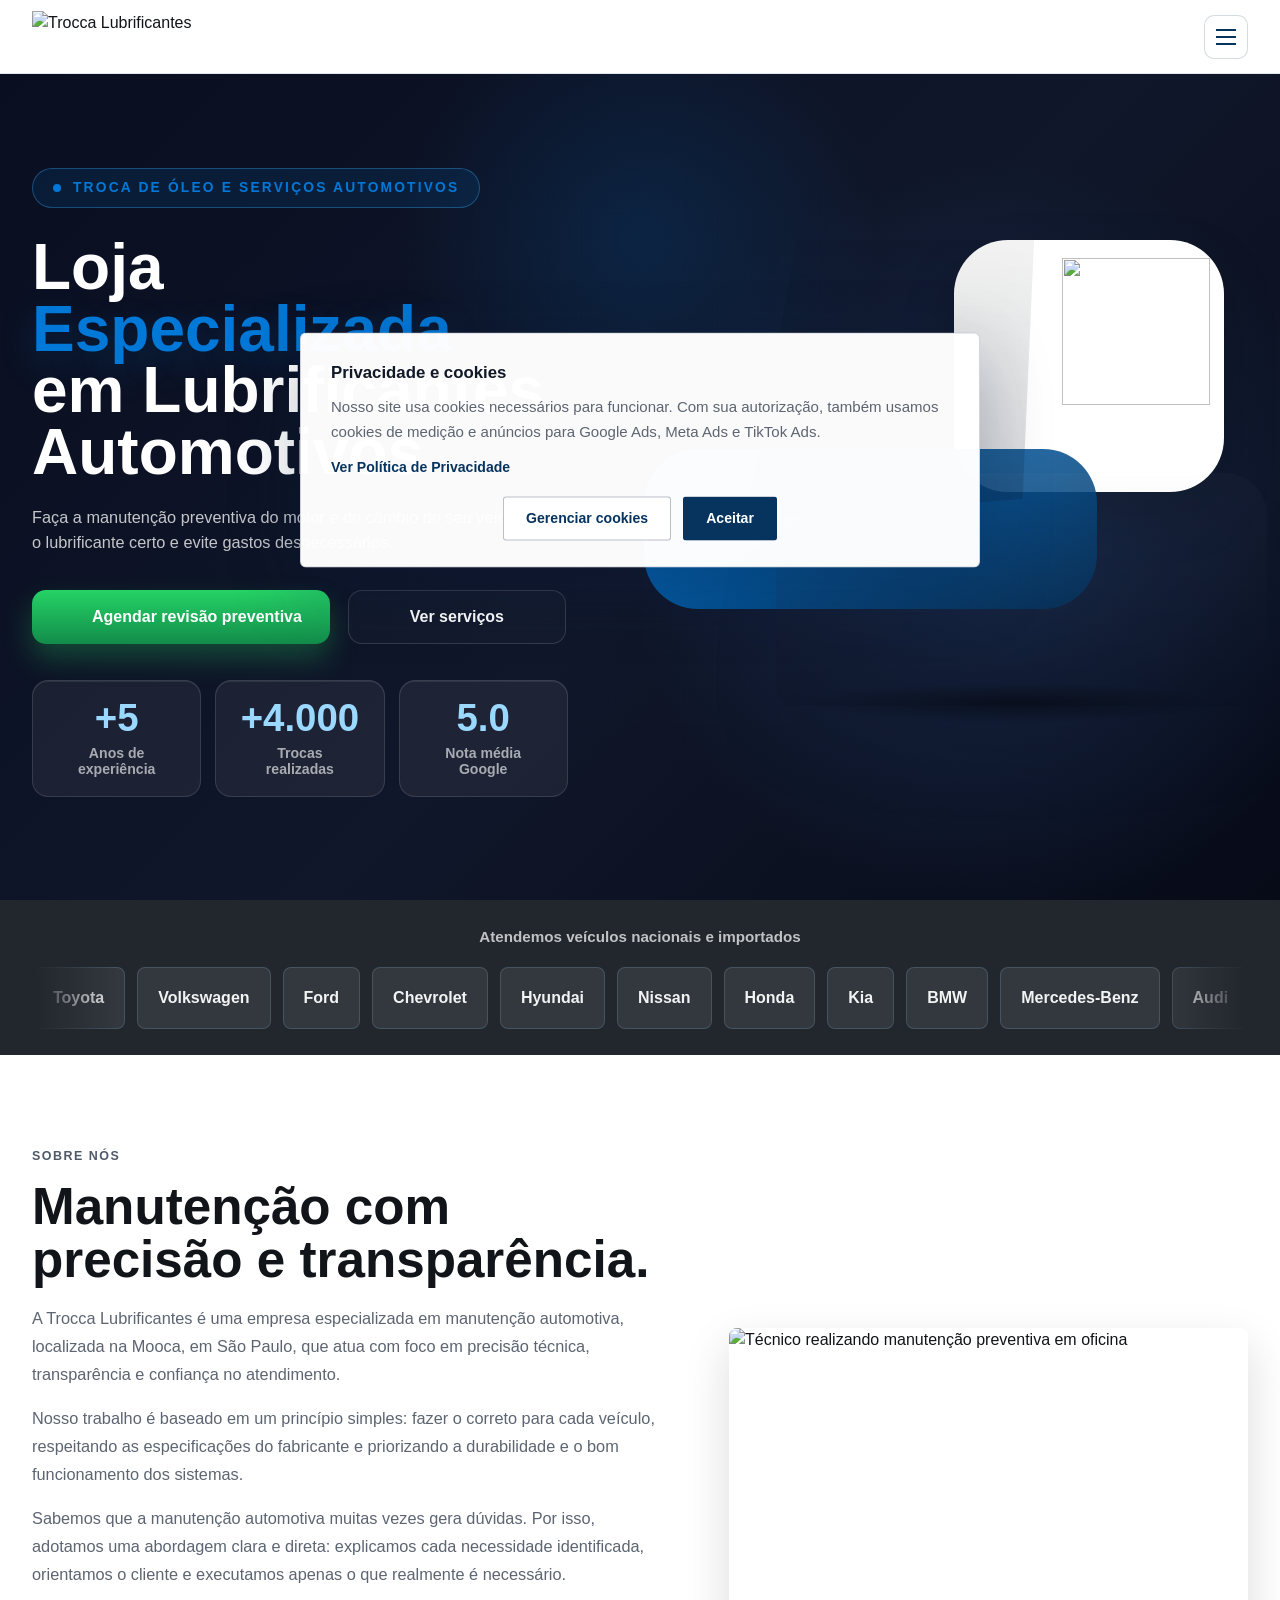
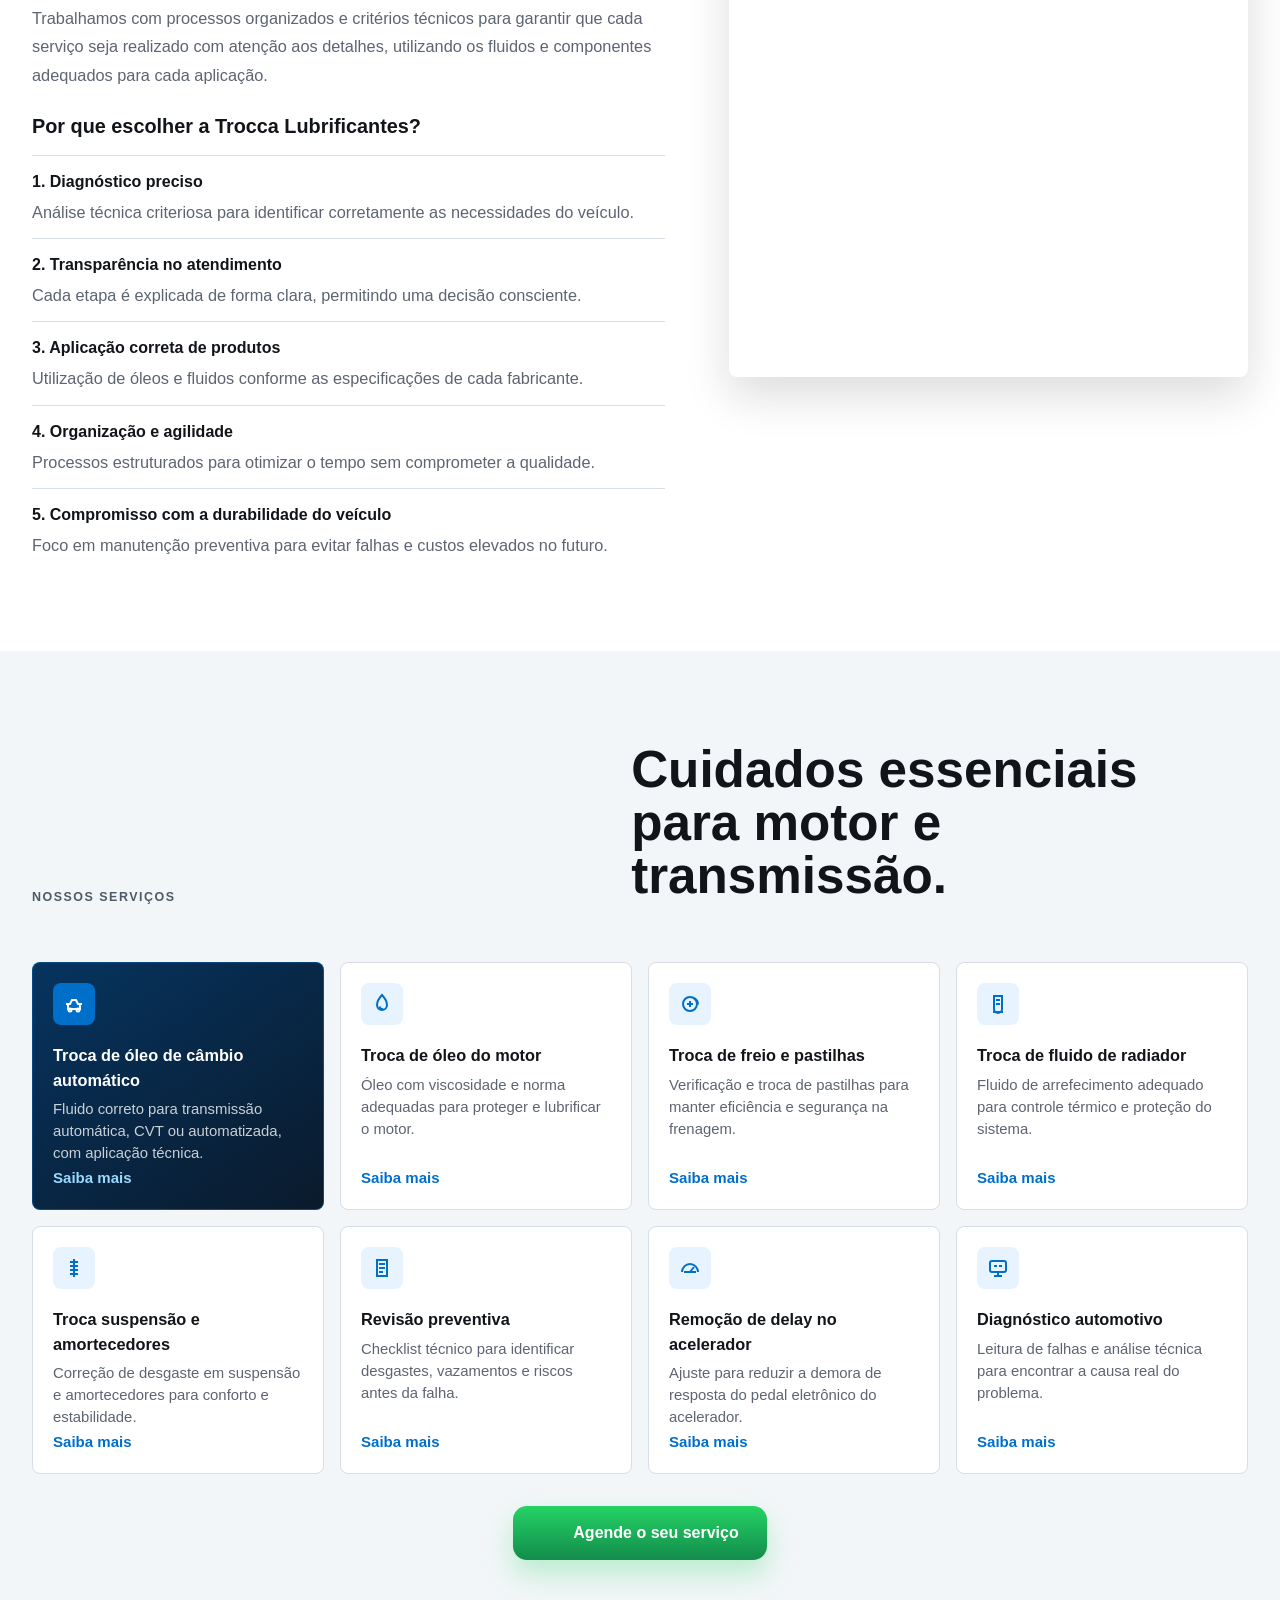
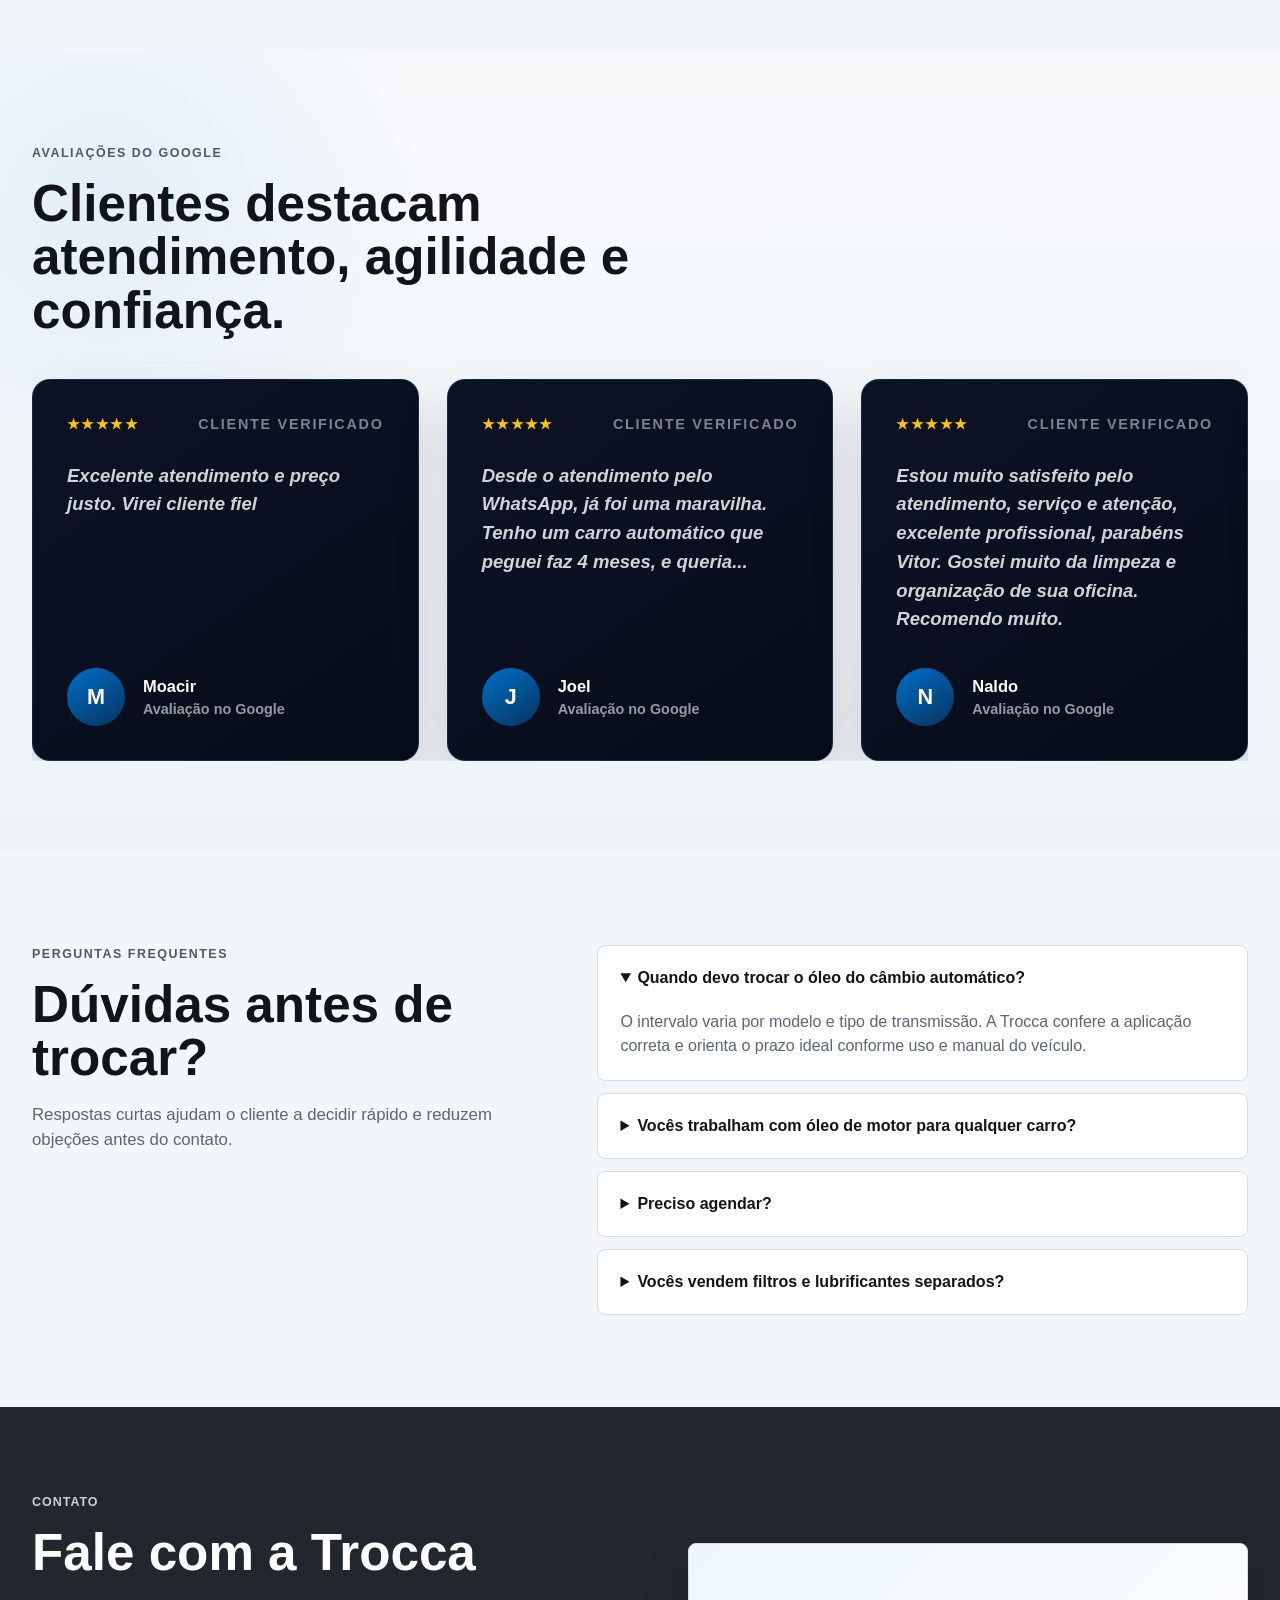
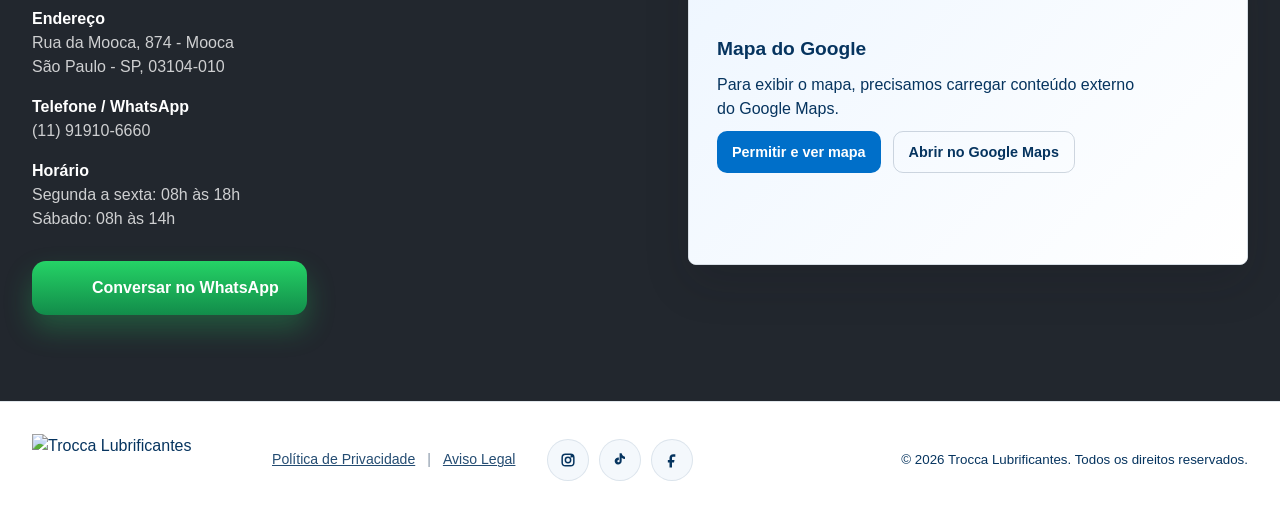
==== commit ceb52d48: "Forca CSS responsivo do hero" ====
--- a/index.html
+++ b/index.html
@@ -25,7 +25,7 @@
     <link rel="preconnect" href="https://images.unsplash.com" />
     <link rel="icon" type="image/png" href="assets/favicon.png?v=3" />
     <link rel="apple-touch-icon" href="assets/favicon.png?v=3" />
-    <link rel="stylesheet" href="styles.css?v=lgpd3" />
+    <link rel="stylesheet" href="styles-responsive-20260518.css" />
   </head>
   <body>
     <header class="site-header">
@@ -468,7 +468,7 @@
     </footer>
 
     <script src="assets/google-reviews.js"></script>
-    <script src="script.js?v=lgpd3"></script>
+    <script src="script.js"></script>
   </body>
 </html>
 
--- a/styles-responsive-20260518.css
+++ b/styles-responsive-20260518.css
@@ -0,0 +1,2612 @@
+:root {
+  --ink: #111418;
+  --muted: #5c6571;
+  --surface: #ffffff;
+  --soft: #f3f6f8;
+  --line: #d7dee5;
+  --green: #006fc9;
+  --green-dark: #06345f;
+  --amber: #38a9ff;
+  --graphite: #22272e;
+  --navy: #080d1d;
+  --navy-2: #11182b;
+  --red: #0078d7;
+  --red-dark: #005aa3;
+  --blue: #006fc9;
+  --blue-dark: #06345f;
+  --blue-soft: #e7f4ff;
+  --whatsapp: #25d366;
+  --whatsapp-dark: #128c4a;
+  --radius: 8px;
+  --shadow: 0 18px 45px rgba(17, 20, 24, 0.15);
+}
+
+* {
+  box-sizing: border-box;
+}
+
+html {
+  scroll-behavior: smooth;
+  scroll-padding-top: 74px;
+  overflow-x: hidden;
+}
+
+body {
+  margin: 0;
+  color: var(--ink);
+  font-family: Arial, Helvetica, sans-serif;
+  background: var(--surface);
+  line-height: 1.5;
+  overflow-x: hidden;
+}
+
+img {
+  display: block;
+  width: 100%;
+}
+
+a {
+  color: inherit;
+  text-decoration: none;
+}
+
+.container {
+  width: min(1500px, calc(100% - clamp(28px, 5vw, 96px)));
+  margin: 0 auto;
+}
+
+.site-header {
+  position: sticky;
+  top: 0;
+  z-index: 20;
+  display: grid;
+  grid-template-columns: auto 1fr auto;
+  gap: 32px;
+  align-items: center;
+  min-height: 74px;
+  padding: 0 max(48px, calc((100vw - 1640px) / 2));
+  background: #fff;
+  border-bottom: 1px solid rgba(6, 52, 95, 0.12);
+  backdrop-filter: blur(12px);
+}
+
+.brand {
+  display: inline-flex;
+  align-items: center;
+  min-width: max-content;
+}
+
+.brand-logo {
+  width: 208px;
+  height: 52px;
+  object-fit: contain;
+  object-position: left center;
+  filter: none;
+}
+
+.site-nav {
+  display: flex;
+  justify-content: center;
+  gap: 34px;
+  color: var(--blue-dark);
+  font-size: 0.88rem;
+  font-weight: 800;
+  letter-spacing: 0.12em;
+  text-transform: uppercase;
+}
+
+.site-nav a:hover {
+  color: var(--blue);
+}
+
+.header-cta,
+.btn {
+  display: inline-flex;
+  flex: 0 0 auto;
+  align-items: center;
+  justify-content: center;
+  gap: 10px;
+  max-width: 100%;
+  min-height: 54px;
+  min-width: 0;
+  padding: 0 28px;
+  border-radius: 14px;
+  font-size: 1rem;
+  font-weight: 900;
+  white-space: nowrap;
+}
+
+.header-cta,
+.btn-primary {
+  color: #fff;
+  background: linear-gradient(180deg, var(--whatsapp), var(--whatsapp-dark));
+  box-shadow: 0 14px 28px rgba(37, 211, 102, 0.28);
+}
+
+.btn-primary:hover,
+.header-cta:hover {
+  background: linear-gradient(180deg, #31e374, #0f7f42);
+}
+
+.btn-secondary {
+  color: #fff;
+  min-width: 218px;
+  background: rgba(255, 255, 255, 0.02);
+  border: 1px solid rgba(255, 255, 255, 0.14);
+}
+
+.btn-secondary:hover {
+  background: rgba(255, 255, 255, 0.12);
+}
+
+.menu-toggle {
+  display: none;
+}
+
+.hero {
+  position: relative;
+  scroll-margin-top: 74px;
+  min-height: calc(100svh - 74px);
+  color: #fff;
+  overflow: hidden;
+  background:
+    radial-gradient(circle at 78% 56%, rgba(30, 54, 97, 0.65), transparent 34%),
+    radial-gradient(circle at 50% 20%, rgba(0, 120, 215, 0.16), transparent 26%),
+    linear-gradient(135deg, #090e20 0%, #10172a 54%, #070b18 100%);
+}
+
+.hero::before {
+  content: "";
+  position: absolute;
+  inset: 0;
+  opacity: 0.18;
+  background-image:
+    linear-gradient(rgba(255, 255, 255, 0.05) 1px, transparent 1px),
+    linear-gradient(90deg, rgba(255, 255, 255, 0.05) 1px, transparent 1px);
+  background-size: 34px 34px;
+  mask-image: radial-gradient(circle at 50% 45%, #000 0%, transparent 70%);
+}
+
+.hero-grid {
+  position: relative;
+  z-index: 1;
+  display: grid;
+  grid-template-columns: minmax(430px, 0.92fr) minmax(460px, 1.08fr);
+  gap: clamp(28px, 4vw, 56px);
+  align-items: center;
+  min-width: 0;
+  min-height: calc(100svh - 74px);
+  padding: clamp(28px, 4vh, 44px) 0 clamp(30px, 5vh, 58px);
+}
+
+.hero-copy {
+  max-width: clamp(560px, 45vw, 720px);
+  min-width: 0;
+}
+
+.hero-brand {
+  display: none;
+  width: min(340px, 78vw);
+  height: auto;
+  margin: 0 0 24px;
+  padding: 8px 14px;
+  object-fit: contain;
+  object-position: left center;
+  background: #fff;
+  border-radius: 14px;
+  box-shadow: 0 18px 34px rgba(0, 0, 0, 0.18);
+  filter: none;
+}
+
+.eyebrow {
+  margin: 0 0 14px;
+  color: var(--amber);
+  font-size: 0.78rem;
+  font-weight: 800;
+  letter-spacing: 0.08em;
+  text-transform: uppercase;
+}
+
+h1,
+h2,
+h3,
+p {
+  margin-top: 0;
+}
+
+.hero h1 {
+  max-width: 760px;
+  margin-bottom: clamp(18px, 2.5vh, 28px);
+  color: #fff;
+  font-size: clamp(3.2rem, 4.8vw, 5.8rem);
+  font-weight: 900;
+  line-height: 0.96;
+  letter-spacing: 0;
+}
+
+.hero h1 span {
+  display: block;
+  color: var(--red);
+  text-shadow: 0 12px 36px rgba(0, 120, 215, 0.24);
+}
+
+.hero-pill {
+  display: inline-flex;
+  align-items: center;
+  gap: 12px;
+  min-height: 40px;
+  margin: 0 0 clamp(22px, 3.2vh, 42px);
+  padding: 0 20px;
+  color: var(--red);
+  font-size: 0.86rem;
+  font-weight: 900;
+  letter-spacing: 0.16em;
+  text-transform: uppercase;
+  background: rgba(0, 120, 215, 0.12);
+  border: 1px solid rgba(56, 169, 255, 0.34);
+  border-radius: 999px;
+}
+
+.hero-pill span {
+  width: 8px;
+  height: 8px;
+  background: var(--red);
+  border-radius: 50%;
+}
+
+.hero-lead {
+  max-width: 590px;
+  margin-bottom: 0;
+  color: rgba(255, 255, 255, 0.76);
+  font-size: clamp(1.02rem, 1.15vw, 1.28rem);
+  line-height: 1.48;
+}
+
+.hero-actions {
+  display: flex;
+  flex-wrap: wrap;
+  gap: 18px;
+  margin-top: clamp(26px, 4vh, 42px);
+}
+
+.wa-dot {
+  display: inline-block;
+  flex: 0 0 auto;
+  width: 22px;
+  height: 22px;
+  color: transparent;
+  font-size: 0;
+  line-height: 0;
+  background: url("assets/whatsapp-icon.png") center / contain no-repeat;
+  border-radius: 50%;
+}
+
+.chevron {
+  font-size: 1.2rem;
+  line-height: 1;
+}
+
+.hero-panel {
+  display: grid;
+  grid-template-columns: repeat(3, 1fr);
+  gap: 14px;
+  max-width: 620px;
+  margin-top: clamp(26px, 4vh, 48px);
+}
+
+.hero-panel div {
+  min-height: clamp(88px, 11vh, 112px);
+  padding: clamp(14px, 1.4vw, 20px);
+  text-align: center;
+  background: rgba(255, 255, 255, 0.06);
+  border: 1px solid rgba(255, 255, 255, 0.12);
+  border-radius: 16px;
+  box-shadow: inset 0 1px 0 rgba(255, 255, 255, 0.08);
+}
+
+.hero-panel strong {
+  display: block;
+  color: #9bd8ff;
+  font-size: clamp(2.05rem, 3vw, 2.6rem);
+  font-weight: 900;
+  line-height: 1;
+}
+
+.hero-panel strong::first-letter {
+  color: inherit;
+}
+
+.hero-panel span {
+  display: block;
+  margin-top: 8px;
+  color: rgba(255, 255, 255, 0.62);
+  font-size: 0.88rem;
+  font-weight: 800;
+  line-height: 1.16;
+}
+
+.hero-visual {
+  position: relative;
+  min-height: clamp(430px, 58vh, 620px);
+}
+
+.visual-logo {
+  position: absolute;
+  top: clamp(8px, 2vh, 22px);
+  right: clamp(20px, 3vw, 40px);
+  z-index: 4;
+  width: clamp(136px, 11.5vw, 192px);
+  height: clamp(136px, 11.5vw, 192px);
+  padding: 0;
+  object-fit: contain;
+  opacity: 1;
+  background: transparent;
+  border-radius: 0;
+  box-shadow: none;
+  mix-blend-mode: normal;
+  filter: none;
+}
+
+.visual-card {
+  position: absolute;
+  border-radius: 54px;
+}
+
+.visual-card-light {
+  top: 0;
+  right: 24px;
+  width: 43%;
+  height: 52%;
+  background: #fff;
+  opacity: 1;
+  box-shadow: 0 24px 54px rgba(0, 0, 0, 0.2);
+}
+
+.visual-card-red {
+  left: 4%;
+  bottom: 24%;
+  width: 72%;
+  height: 33%;
+  background: linear-gradient(145deg, rgba(0, 120, 215, 0.88), rgba(6, 52, 95, 0.86));
+}
+
+.gear-photo,
+.car-photo {
+  position: absolute;
+  background-repeat: no-repeat;
+  background-size: cover;
+  filter: drop-shadow(0 32px 38px rgba(0, 0, 0, 0.32));
+}
+
+.gear-photo {
+  top: 0;
+  left: 20%;
+  width: 46%;
+  height: 58%;
+  opacity: 0.66;
+  background-image:
+    linear-gradient(rgba(8, 13, 29, 0.08), rgba(8, 13, 29, 0.22)),
+    url("https://images.unsplash.com/photo-1613214149922-f1809c99b414?auto=format&fit=crop&w=900&q=84");
+  background-position: 58% 42%;
+  clip-path: polygon(18% 0, 100% 0, 96% 92%, 0 100%);
+}
+
+.car-photo {
+  right: -3%;
+  bottom: 4%;
+  width: 78%;
+  height: 48%;
+  background-image:
+    linear-gradient(rgba(255, 255, 255, 0.02), rgba(8, 13, 29, 0.18)),
+    url("assets/compass-hero.avif");
+  background-position: center 52%;
+  border-radius: 42px 42px 18px 18px;
+}
+
+.car-photo::after {
+  content: "";
+  position: absolute;
+  left: 5%;
+  right: 8%;
+  bottom: -18px;
+  height: 42px;
+  background: radial-gradient(ellipse, rgba(0, 0, 0, 0.42), transparent 68%);
+}
+
+.brand-strip {
+  padding: 26px 0;
+  color: #fff;
+  background: var(--graphite);
+}
+
+.brand-strip p {
+  margin-bottom: 18px;
+  color: rgba(255, 255, 255, 0.72);
+  font-size: 0.95rem;
+  font-weight: 900;
+  text-align: center;
+}
+
+.brand-carousel {
+  position: relative;
+  overflow: hidden;
+  mask-image: linear-gradient(90deg, transparent, #000 7%, #000 93%, transparent);
+}
+
+.brand-track {
+  display: flex;
+  width: max-content;
+  gap: 12px;
+  animation: brandScroll 48s linear infinite;
+}
+
+.brand-carousel:hover .brand-track {
+  animation-play-state: paused;
+}
+
+.brand-card {
+  display: inline-flex;
+  align-items: center;
+  gap: 12px;
+  min-width: max-content;
+  height: 62px;
+  padding: 0 20px;
+  color: rgba(255, 255, 255, 0.94);
+  background: rgba(255, 255, 255, 0.08);
+  border: 1px solid rgba(155, 216, 255, 0.18);
+  border-radius: var(--radius);
+}
+
+.brand-card img {
+  width: 28px;
+  height: 28px;
+  flex: 0 0 auto;
+  display: block;
+  object-fit: contain;
+}
+
+.brand-card span:last-child {
+  font-size: 1rem;
+  font-weight: 800;
+}
+
+@keyframes brandScroll {
+  from {
+    transform: translateX(0);
+  }
+
+  to {
+    transform: translateX(-50%);
+  }
+}
+
+.section {
+  padding: 92px 0;
+}
+
+.section .eyebrow {
+  color: #4f5968;
+  font-size: 0.78rem;
+  font-weight: 900;
+  letter-spacing: 0.12em;
+}
+
+.split {
+  display: grid;
+  grid-template-columns: 1fr 0.82fr;
+  gap: 64px;
+  align-items: center;
+}
+
+h2 {
+  max-width: 720px;
+  margin-bottom: 18px;
+  color: var(--ink);
+  font-size: clamp(2rem, 4vw, 3.6rem);
+  line-height: 1.04;
+  letter-spacing: 0;
+}
+
+.section-lead,
+.section-header p {
+  max-width: 690px;
+  color: var(--muted);
+  font-size: 1.05rem;
+}
+
+.feature-list {
+  display: grid;
+  gap: 18px;
+  margin-top: 34px;
+}
+
+.feature-list article {
+  display: grid;
+  grid-template-columns: 52px 1fr;
+  gap: 18px;
+  padding-bottom: 18px;
+  border-bottom: 1px solid var(--line);
+}
+
+.feature-list span {
+  display: grid;
+  place-items: center;
+  width: 44px;
+  height: 44px;
+  color: var(--green);
+  font-weight: 800;
+  background: var(--blue-soft);
+  border-radius: var(--radius);
+}
+
+.feature-list h3,
+.service-card h3 {
+  margin-bottom: 6px;
+  font-size: 1.02rem;
+}
+
+.feature-list p,
+.service-card p {
+  margin-bottom: 0;
+  color: var(--muted);
+  font-size: 0.93rem;
+  line-height: 1.48;
+}
+
+.about-text {
+  display: grid;
+  gap: 16px;
+  max-width: 900px;
+}
+
+.about-text p {
+  margin: 0;
+  color: var(--muted);
+  font-size: 1.02rem;
+  line-height: 1.72;
+}
+
+.about-text h3 {
+  margin: 8px 0 0;
+  color: var(--ink);
+  font-size: 1.24rem;
+  line-height: 1.35;
+}
+
+.about-reasons {
+  display: grid;
+  gap: 12px;
+}
+
+.about-reasons article {
+  padding: 14px 0 0;
+  border-top: 1px solid var(--line);
+}
+
+.about-reasons strong {
+  display: block;
+  margin-bottom: 4px;
+  color: var(--ink);
+  font-size: 1rem;
+}
+
+.photo-stack {
+  position: relative;
+}
+
+.photo-stack img {
+  aspect-ratio: 4 / 5;
+  object-fit: cover;
+  object-position: 58% center;
+  border-radius: var(--radius);
+  box-shadow: var(--shadow);
+}
+
+.rating-card {
+  position: absolute;
+  right: -20px;
+  bottom: 34px;
+  width: min(250px, calc(100% - 32px));
+  padding: 22px;
+  background: #fff;
+  border: 1px solid var(--line);
+  border-radius: var(--radius);
+  box-shadow: var(--shadow);
+}
+
+.rating-card strong {
+  display: block;
+  color: var(--green);
+  font-size: 2.8rem;
+  line-height: 1;
+}
+
+.rating-card span,
+.rating-card small {
+  display: block;
+}
+
+.rating-card small {
+  margin-top: 8px;
+  color: var(--muted);
+}
+
+.services-section,
+.faq-section {
+  background: var(--soft);
+}
+
+.section-header {
+  display: grid;
+  grid-template-columns: 0.9fr 1fr;
+  gap: 44px;
+  align-items: end;
+  margin-bottom: 42px;
+}
+
+.section-header.compact {
+  display: block;
+  max-width: 680px;
+}
+
+.service-grid {
+  display: grid;
+  grid-template-columns: repeat(4, 1fr);
+  gap: 16px;
+}
+
+.service-card,
+.testimonial-grid article,
+.contact-card {
+  background: #fff;
+  border: 1px solid var(--line);
+  border-radius: var(--radius);
+}
+
+.service-card {
+  display: flex;
+  flex-direction: column;
+  min-height: 248px;
+  padding: 20px;
+}
+
+.service-card.featured {
+  color: #fff;
+  background: linear-gradient(145deg, var(--blue-dark), #0a1a2c);
+  border-color: rgba(0, 120, 215, 0.45);
+}
+
+.service-card.featured p {
+  color: rgba(255, 255, 255, 0.78);
+}
+
+.service-icon {
+  display: grid;
+  place-items: center;
+  width: 42px;
+  height: 42px;
+  margin-bottom: 18px;
+  color: var(--green);
+  font-weight: 900;
+  background: var(--blue-soft);
+  border-radius: var(--radius);
+}
+
+.service-icon svg {
+  width: 24px;
+  height: 24px;
+  stroke: currentColor;
+}
+
+.featured .service-icon {
+  color: #fff;
+  background: var(--blue);
+}
+
+.service-card a {
+  width: fit-content;
+  margin-top: auto;
+  color: var(--green);
+  font-size: 0.94rem;
+  font-weight: 800;
+}
+
+.featured a {
+  color: #9bd8ff;
+}
+
+.section-cta {
+  display: flex;
+  justify-content: center;
+  margin-top: 32px;
+}
+
+.section-cta .btn-secondary.light {
+  color: var(--blue-dark);
+  background: #fff;
+  border-color: rgba(6, 52, 95, 0.16);
+}
+
+.section-cta .btn-secondary.light:hover {
+  color: #fff;
+  background: var(--blue-dark);
+}
+
+.service-detail-page {
+  background: #f6f8fb;
+}
+
+.service-detail-hero {
+  padding: 92px 0 54px;
+  color: #fff;
+  background:
+    radial-gradient(circle at 70% 30%, rgba(56, 169, 255, 0.18), transparent 30%),
+    linear-gradient(135deg, #090e20 0%, #10172a 62%, #070b18 100%);
+}
+
+.service-detail-hero h1 {
+  max-width: 860px;
+  margin-bottom: 18px;
+  font-size: clamp(2.55rem, 5vw, 5rem);
+  line-height: 1;
+}
+
+.service-detail-hero p:not(.eyebrow) {
+  max-width: 760px;
+  margin: 0;
+  color: rgba(255, 255, 255, 0.76);
+  font-size: 1.15rem;
+}
+
+.service-detail-list {
+  display: grid;
+  gap: 28px;
+  padding-top: 72px;
+  padding-bottom: 92px;
+}
+
+.service-detail-card {
+  scroll-margin-top: 96px;
+  display: grid;
+  grid-template-columns: minmax(280px, 0.45fr) minmax(0, 0.55fr);
+  gap: 34px;
+  align-items: center;
+  padding: 24px;
+  background: #fff;
+  border: 1px solid var(--line);
+  border-radius: var(--radius);
+  box-shadow: 0 18px 44px rgba(17, 20, 24, 0.08);
+}
+
+.service-detail-card img {
+  height: 310px;
+  object-fit: cover;
+  border-radius: var(--radius);
+}
+
+.service-detail-card span {
+  display: inline-flex;
+  margin-bottom: 12px;
+  color: var(--blue);
+  font-size: 0.78rem;
+  font-weight: 900;
+  letter-spacing: 0.12em;
+  text-transform: uppercase;
+}
+
+.service-detail-card h2 {
+  margin-bottom: 16px;
+  font-size: clamp(1.85rem, 3vw, 3rem);
+  line-height: 1.05;
+}
+
+.service-detail-card p {
+  margin-bottom: 14px;
+  color: var(--muted);
+  font-size: 1.02rem;
+}
+
+.service-detail-card p:last-child {
+  margin-bottom: 0;
+}
+
+.service-landing-page {
+  background: #f6f8fb;
+}
+
+.service-landing-hero {
+  padding: 86px 0 64px;
+  color: #fff;
+  background:
+    radial-gradient(circle at 72% 18%, rgba(56, 169, 255, 0.22), transparent 28%),
+    linear-gradient(135deg, #080d1f 0%, #101a31 62%, #070b18 100%);
+}
+
+.service-landing-hero-grid {
+  display: grid;
+  grid-template-columns: minmax(0, 0.9fr) minmax(360px, 0.72fr);
+  gap: 56px;
+  align-items: center;
+}
+
+.service-landing-hero h1 {
+  max-width: 880px;
+  margin-bottom: 18px;
+  font-size: clamp(2.65rem, 5vw, 5rem);
+  line-height: 0.98;
+}
+
+.service-landing-hero p:not(.eyebrow) {
+  max-width: 720px;
+  margin: 0;
+  color: rgba(255, 255, 255, 0.78);
+  font-size: 1.12rem;
+}
+
+.service-landing-hero img {
+  width: 100%;
+  min-height: 360px;
+  object-fit: cover;
+  border: 1px solid rgba(155, 216, 255, 0.22);
+  border-radius: 22px;
+  box-shadow: 0 28px 70px rgba(0, 0, 0, 0.34);
+}
+
+.back-link {
+  display: inline-flex;
+  margin-bottom: 28px;
+  color: #9bd8ff;
+  font-size: 0.78rem;
+  font-weight: 900;
+  letter-spacing: 0.12em;
+  text-transform: uppercase;
+}
+
+.service-landing-actions {
+  display: flex;
+  flex-wrap: wrap;
+  gap: 14px;
+  margin-top: 34px;
+}
+
+.service-landing-content {
+  display: grid;
+  grid-template-columns: 0.72fr 1fr;
+  gap: 54px;
+  padding-top: 76px;
+  padding-bottom: 76px;
+}
+
+.service-landing-intro h2,
+.service-process h2 {
+  max-width: 720px;
+  font-size: clamp(2.1rem, 4vw, 4rem);
+  line-height: 1.02;
+}
+
+.service-landing-intro p:not(.eyebrow) {
+  color: var(--muted);
+  font-size: 1.08rem;
+}
+
+.service-landing-blocks {
+  display: grid;
+  gap: 18px;
+}
+
+.service-landing-blocks article,
+.process-grid article {
+  padding: 26px;
+  background: #fff;
+  border: 1px solid var(--line);
+  border-radius: var(--radius);
+  box-shadow: 0 16px 34px rgba(17, 20, 24, 0.06);
+}
+
+.service-landing-blocks h2 {
+  margin-bottom: 10px;
+  font-size: 1.35rem;
+}
+
+.service-landing-blocks p {
+  margin: 0;
+  color: var(--muted);
+}
+
+.service-process {
+  padding: 78px 0;
+  background: #fff;
+}
+
+.process-grid {
+  display: grid;
+  grid-template-columns: repeat(4, minmax(0, 1fr));
+  gap: 16px;
+  margin-top: 34px;
+}
+
+.process-grid span {
+  display: inline-grid;
+  width: 48px;
+  height: 48px;
+  margin-bottom: 18px;
+  place-items: center;
+  color: var(--blue);
+  font-weight: 900;
+  background: #eaf4ff;
+  border-radius: 10px;
+}
+
+.process-grid strong {
+  display: block;
+  color: var(--blue-dark);
+  font-size: 1.02rem;
+}
+
+.service-related {
+  padding-top: 58px;
+  padding-bottom: 88px;
+}
+
+.service-related div {
+  display: flex;
+  flex-wrap: wrap;
+  gap: 12px;
+}
+
+.service-related a {
+  display: inline-flex;
+  min-height: 48px;
+  align-items: center;
+  padding: 0 18px;
+  color: var(--blue-dark);
+  font-weight: 900;
+  background: #fff;
+  border: 1px solid rgba(6, 52, 95, 0.12);
+  border-radius: 12px;
+}
+
+.campaign-page {
+  color: #fff;
+  background: #070b18;
+}
+
+.campaign-hero {
+  position: relative;
+  isolation: isolate;
+  min-height: 100vh;
+  overflow: hidden;
+}
+
+.campaign-bg,
+.campaign-overlay {
+  position: absolute;
+  inset: 0;
+  z-index: -2;
+}
+
+.campaign-bg {
+  background:
+    linear-gradient(90deg, rgba(7, 11, 24, 0.96) 0%, rgba(7, 11, 24, 0.88) 42%, rgba(7, 11, 24, 0.3) 100%),
+    url("assets/carro-e-maquina-cambio.jpeg")
+      center / cover;
+  filter: saturate(0.88) contrast(1.08);
+}
+
+.campaign-overlay {
+  z-index: -1;
+  background:
+    radial-gradient(circle at 22% 32%, rgba(56, 169, 255, 0.24), transparent 34%),
+    linear-gradient(180deg, rgba(7, 11, 24, 0) 0%, #070b18 100%);
+}
+
+.campaign-hero-grid {
+  display: grid;
+  min-height: 100vh;
+  grid-template-columns: minmax(0, 0.78fr) minmax(320px, 0.42fr);
+  gap: 48px;
+  align-items: center;
+  padding-top: 30px;
+  padding-bottom: 54px;
+}
+
+.campaign-logo-badge {
+  display: inline-flex;
+  width: auto;
+  min-height: 0;
+  align-items: center;
+  justify-content: center;
+  margin-bottom: 34px;
+  padding: 0;
+  background: transparent;
+  border: 0;
+  border-radius: 0;
+  box-shadow: none;
+  transform: translateY(-24px);
+}
+
+.campaign-logo-badge img {
+  width: 190px;
+  max-width: 100%;
+  height: auto;
+  object-fit: contain;
+  filter:
+    drop-shadow(0 0 1px #fff)
+    drop-shadow(0 0 2px #fff)
+    drop-shadow(0 10px 24px rgba(0, 0, 0, 0.35));
+}
+
+.campaign-kicker {
+  margin: 0 0 16px;
+  color: #9bd8ff;
+  font-size: 0.82rem;
+  font-weight: 900;
+  letter-spacing: 0.16em;
+  text-transform: uppercase;
+}
+
+.campaign-copy h1,
+.campaign-section h2,
+.campaign-final h2 {
+  max-width: 920px;
+  margin: 0;
+  font-size: clamp(3.2rem, 7vw, 7.6rem);
+  line-height: 0.9;
+  letter-spacing: 0;
+}
+
+.campaign-subheadline {
+  max-width: 760px;
+  margin: 30px 0 0;
+  color: rgba(255, 255, 255, 0.82);
+  font-size: clamp(1.18rem, 2vw, 1.7rem);
+  line-height: 1.35;
+}
+
+.campaign-subheadline strong {
+  color: #9bd8ff;
+  white-space: nowrap;
+}
+
+.campaign-btn {
+  display: inline-flex;
+  min-height: 64px;
+  align-items: center;
+  justify-content: center;
+  gap: 12px;
+  margin-top: 38px;
+  padding: 0 30px;
+  color: #fff;
+  font-size: 1rem;
+  font-weight: 900;
+  background: linear-gradient(135deg, #55d766, #229a37);
+  border-radius: 14px;
+  box-shadow: 0 24px 62px rgba(44, 191, 68, 0.32);
+}
+
+.campaign-card {
+  align-self: end;
+  padding: 30px;
+  color: #07152a;
+  background: rgba(255, 255, 255, 0.92);
+  border: 1px solid rgba(255, 255, 255, 0.44);
+  border-radius: 22px;
+  box-shadow: 0 28px 72px rgba(0, 0, 0, 0.34);
+}
+
+.campaign-card span,
+.campaign-loss span {
+  display: block;
+  margin-bottom: 8px;
+  color: #b91f2d;
+  font-size: 0.78rem;
+  font-weight: 900;
+  letter-spacing: 0.12em;
+  text-transform: uppercase;
+}
+
+.campaign-card strong,
+.campaign-loss strong {
+  display: block;
+  color: #d72f3f;
+  font-size: clamp(2.65rem, 4vw, 4rem);
+  line-height: 0.92;
+  white-space: nowrap;
+}
+
+.campaign-card p {
+  margin: 18px 0 0;
+  color: #314052;
+  font-weight: 700;
+}
+
+.campaign-section {
+  padding: 104px 0;
+  color: #10141b;
+  background: #f6f8fb;
+}
+
+.campaign-two-col {
+  display: grid;
+  grid-template-columns: 0.86fr 1fr;
+  gap: 72px;
+  align-items: start;
+}
+
+.campaign-section h2,
+.campaign-final h2 {
+  color: #10141b;
+  font-size: clamp(2.4rem, 5vw, 5rem);
+}
+
+.campaign-text {
+  display: grid;
+  gap: 18px;
+}
+
+.campaign-text p,
+.campaign-pain-box > p {
+  margin: 0;
+  color: #536070;
+  font-size: 1.12rem;
+  line-height: 1.65;
+}
+
+.campaign-pain {
+  color: #fff;
+  background:
+    radial-gradient(circle at 78% 24%, rgba(56, 169, 255, 0.22), transparent 30%),
+    linear-gradient(135deg, #0a1022, #050814);
+}
+
+.campaign-pain-box {
+  display: grid;
+  grid-template-columns: minmax(0, 1fr) minmax(280px, 0.45fr);
+  gap: 58px;
+  align-items: center;
+}
+
+.campaign-pain h2 {
+  color: #fff;
+}
+
+.campaign-pain-box > p {
+  grid-column: 1;
+  color: rgba(255, 255, 255, 0.74);
+}
+
+.campaign-loss {
+  grid-column: 2;
+  grid-row: 1 / span 3;
+  padding: 32px;
+  background: #fff;
+  border-radius: 22px;
+  overflow: hidden;
+}
+
+.campaign-section-head {
+  max-width: 760px;
+  margin-bottom: 34px;
+}
+
+.campaign-benefits {
+  display: grid;
+  grid-template-columns: repeat(4, minmax(0, 1fr));
+  gap: 16px;
+}
+
+.campaign-benefits article {
+  min-height: 240px;
+  padding: 28px;
+  background: #fff;
+  border: 1px solid rgba(6, 52, 95, 0.12);
+  border-radius: 18px;
+  box-shadow: 0 18px 44px rgba(17, 20, 24, 0.07);
+}
+
+.campaign-benefits span {
+  display: inline-grid;
+  width: 48px;
+  height: 48px;
+  margin-bottom: 28px;
+  place-items: center;
+  color: var(--blue);
+  font-weight: 900;
+  background: #eaf4ff;
+  border-radius: 14px;
+}
+
+.campaign-benefits h3 {
+  margin-bottom: 12px;
+  color: #10141b;
+  font-size: 1.25rem;
+}
+
+.campaign-benefits p {
+  margin: 0;
+  color: #536070;
+}
+
+.campaign-solution {
+  background: #fff;
+}
+
+.campaign-final {
+  padding: 112px 0;
+  color: #fff;
+  background:
+    radial-gradient(circle at 24% 10%, rgba(56, 169, 255, 0.22), transparent 28%),
+    linear-gradient(135deg, #070b18 0%, #101a31 100%);
+}
+
+.campaign-final-box {
+  text-align: center;
+}
+
+.campaign-final h2 {
+  max-width: 880px;
+  margin: 0 auto;
+  color: #fff;
+  line-height: 1.12;
+}
+
+.campaign-socials {
+  display: flex;
+  gap: 10px;
+  align-items: center;
+}
+
+.campaign-socials a {
+  display: inline-grid;
+  width: 42px;
+  height: 42px;
+  place-items: center;
+  color: var(--blue-dark);
+  background: #f4f8fc;
+  border: 1px solid rgba(6, 52, 95, 0.1);
+  border-radius: 50%;
+}
+
+.campaign-socials svg {
+  width: 20px;
+  height: 20px;
+  fill: none;
+  stroke: currentColor;
+  stroke-linecap: round;
+  stroke-linejoin: round;
+  stroke-width: 1.8;
+}
+
+.campaign-socials a:first-child svg,
+.campaign-socials a:last-child svg {
+  fill: currentColor;
+  stroke: none;
+}
+
+@media (max-width: 980px) {
+  .campaign-hero-grid,
+  .campaign-two-col,
+  .campaign-pain-box {
+    grid-template-columns: 1fr;
+  }
+
+  .campaign-card {
+    align-self: auto;
+  }
+
+  .campaign-loss {
+    grid-column: auto;
+    grid-row: auto;
+  }
+
+  .campaign-benefits {
+    grid-template-columns: repeat(2, minmax(0, 1fr));
+  }
+}
+
+@media (max-width: 640px) {
+  .campaign-hero,
+  .campaign-hero-grid {
+    min-height: auto;
+  }
+
+  .campaign-bg {
+    background:
+      linear-gradient(180deg, rgba(7, 11, 24, 0.94) 0%, rgba(7, 11, 24, 0.82) 52%, #070b18 100%),
+      url("assets/carro-e-maquina-cambio.jpeg")
+        62% center / cover;
+  }
+
+  .campaign-hero-grid {
+    padding-top: 22px;
+    padding-bottom: 54px;
+  }
+
+  .campaign-copy h1 {
+    font-size: clamp(3rem, 16vw, 4.4rem);
+  }
+
+  .campaign-logo-badge {
+    width: auto;
+    min-height: 0;
+    margin-bottom: 30px;
+    padding: 0;
+    transform: translateY(-14px);
+  }
+
+  .campaign-logo-badge img {
+    width: 168px;
+  }
+
+  .campaign-btn {
+    width: 100%;
+    min-height: 58px;
+    padding: 0 18px;
+    text-align: center;
+  }
+
+  .campaign-section,
+  .campaign-final {
+    padding: 72px 0;
+  }
+
+  .campaign-benefits {
+    grid-template-columns: 1fr;
+  }
+
+  .campaign-socials {
+    justify-self: center;
+  }
+}
+
+.testimonials-section {
+  background:
+    radial-gradient(circle at 8% 18%, rgba(0, 120, 215, 0.08), transparent 24%),
+    linear-gradient(180deg, #f8fafc 0%, #eef3f7 100%);
+}
+
+.testimonials-section .container {
+  overflow: hidden;
+}
+
+.testimonial-grid {
+  --testimonial-gap: 28px;
+
+  display: flex;
+  gap: var(--testimonial-gap);
+  width: max-content;
+  margin-top: 42px;
+  transition: transform 0.6s ease;
+  will-change: transform;
+}
+
+.testimonial-grid:hover {
+  transition-duration: 0.6s;
+}
+
+.testimonial-grid article {
+  display: flex;
+  flex: 0 0 calc((min(1500px, calc(100vw - clamp(28px, 5vw, 96px))) - (var(--testimonial-gap) * 2)) / 3);
+  flex-direction: column;
+  min-height: 360px;
+  padding: 34px;
+  color: #fff;
+  background:
+    linear-gradient(145deg, rgba(13, 20, 37, 0.98), rgba(7, 12, 24, 0.98)),
+    var(--navy);
+  border: 1px solid rgba(56, 169, 255, 0.18);
+  border-radius: 18px;
+  box-shadow: 0 24px 54px rgba(6, 12, 24, 0.14);
+}
+
+@keyframes testimonialScroll {
+  from {
+    transform: translateX(0);
+  }
+
+  to {
+    transform: translateX(calc(-50% - (var(--testimonial-gap) / 2)));
+  }
+}
+
+.testimonial-grid p {
+  margin: 26px 0 0;
+  color: rgba(255, 255, 255, 0.82);
+  font-size: 1.16rem;
+  font-style: italic;
+  font-weight: 700;
+  line-height: 1.55;
+}
+
+.review-top,
+.review-author {
+  display: flex;
+  align-items: center;
+  justify-content: space-between;
+  gap: 18px;
+}
+
+.stars {
+  color: #38a9ff;
+  font-size: 1.08rem;
+  letter-spacing: 0.1em;
+}
+
+.verified {
+  color: rgba(255, 255, 255, 0.48);
+  font-size: 0.78rem;
+  font-weight: 900;
+  letter-spacing: 0.12em;
+  text-transform: uppercase;
+}
+
+.review-author {
+  justify-content: flex-start;
+  margin-top: auto;
+  padding-top: 34px;
+}
+
+.avatar {
+  display: grid;
+  flex: 0 0 auto;
+  place-items: center;
+  width: 58px;
+  height: 58px;
+  color: #fff;
+  font-size: 1.35rem;
+  font-weight: 900;
+  line-height: 1;
+  background: linear-gradient(145deg, var(--blue), var(--blue-dark));
+  border-radius: 50%;
+}
+
+.testimonial-grid strong,
+.testimonial-grid span {
+  display: block;
+}
+
+.testimonial-grid span {
+  color: rgba(255, 255, 255, 0.58);
+  font-size: 0.9rem;
+  font-weight: 700;
+}
+
+.testimonial-grid strong {
+  color: #fff;
+  font-size: 1.03rem;
+}
+
+.testimonial-grid .stars {
+  color: #ffc400;
+}
+
+.testimonial-grid .verified {
+  color: rgba(255, 255, 255, 0.48);
+}
+
+.testimonial-grid .avatar {
+  display: grid;
+  place-items: center;
+  color: #fff;
+  font-size: 1.35rem;
+  line-height: 1;
+}
+
+.faq-layout {
+  display: grid;
+  grid-template-columns: 0.78fr 1fr;
+  gap: 58px;
+}
+
+.faq-list {
+  display: grid;
+  gap: 12px;
+}
+
+details {
+  background: #fff;
+  border: 1px solid var(--line);
+  border-radius: var(--radius);
+}
+
+summary {
+  cursor: pointer;
+  padding: 20px 22px;
+  font-weight: 800;
+}
+
+details p {
+  margin: 0;
+  padding: 0 22px 22px;
+  color: var(--muted);
+}
+
+.contact-section {
+  padding: 86px 0;
+  color: #fff;
+  background: var(--graphite);
+}
+
+.contact-section h2 {
+  color: #fff;
+}
+
+.contact-section p {
+  color: rgba(255, 255, 255, 0.76);
+}
+
+.contact-grid {
+  display: grid;
+  grid-template-columns: minmax(0, 1fr) minmax(420px, 560px);
+  gap: 56px;
+  align-items: center;
+}
+
+.contact-side {
+  display: grid;
+  gap: 18px;
+}
+
+.contact-card {
+  padding: 0;
+  color: #fff;
+  background: transparent;
+  border: 0;
+  box-shadow: none;
+}
+
+.contact-card h2 {
+  max-width: 560px;
+  margin-bottom: 28px;
+  color: #fff;
+}
+
+.contact-card p {
+  color: rgba(255, 255, 255, 0.78);
+}
+
+.contact-card strong {
+  color: #fff;
+}
+
+.contact-card .btn {
+  margin-top: 14px;
+}
+
+.map-card {
+  position: relative;
+  overflow: hidden;
+  min-height: 280px;
+  background: #fff;
+  border: 1px solid var(--line);
+  border-radius: var(--radius);
+  box-shadow: var(--shadow);
+}
+
+.map-card iframe {
+  display: block;
+  width: 100%;
+  height: 320px;
+  border: 0;
+}
+
+.map-consent {
+  position: absolute;
+  inset: 0;
+  display: grid;
+  align-content: center;
+  gap: 10px;
+  padding: 28px;
+  color: var(--blue-dark);
+  background: linear-gradient(135deg, #eef6ff 0%, #fff 100%);
+}
+
+.map-consent strong {
+  font-size: 1.2rem;
+}
+
+.map-consent p {
+  max-width: 420px;
+  margin: 0;
+  color: var(--text-muted);
+}
+
+.map-consent div {
+  display: flex;
+  gap: 12px;
+  align-items: center;
+  flex-wrap: wrap;
+}
+
+.map-consent button,
+.map-consent a {
+  display: inline-flex;
+  align-items: center;
+  min-height: 42px;
+  padding: 0 15px;
+  font: inherit;
+  font-size: 0.9rem;
+  font-weight: 900;
+  border-radius: 10px;
+}
+
+.map-consent button {
+  color: #fff;
+  background: var(--green);
+  border: 0;
+  cursor: pointer;
+}
+
+.map-consent a {
+  color: var(--blue-dark);
+  border: 1px solid rgba(9, 42, 78, 0.18);
+}
+
+.floating-whatsapp {
+  position: fixed;
+  right: 18px;
+  bottom: 18px;
+  z-index: 30;
+  display: grid;
+  place-items: center;
+  width: 58px;
+  height: 58px;
+  color: transparent;
+  font-size: 0;
+  background: url("assets/whatsapp-icon.png") center / contain no-repeat;
+  border-radius: 0;
+  box-shadow: none;
+}
+
+.site-footer {
+  padding: 32px 0;
+  background: #fff;
+  color: var(--blue-dark);
+  border-top: 1px solid rgba(6, 52, 95, 0.12);
+}
+
+.footer-grid {
+  display: grid;
+  grid-template-columns: auto 1fr auto auto;
+  gap: 28px;
+  align-items: center;
+}
+
+.site-footer .brand-logo {
+  width: 208px;
+  height: 52px;
+}
+
+.footer-grid p {
+  margin: 0;
+}
+
+.footer-socials {
+  display: flex;
+  gap: 10px;
+  align-items: center;
+}
+
+.footer-socials a {
+  display: inline-grid;
+  width: 42px;
+  height: 42px;
+  place-items: center;
+  color: var(--blue-dark);
+  background: #f4f8fc;
+  border: 1px solid rgba(6, 52, 95, 0.1);
+  border-radius: 50%;
+}
+
+.footer-socials svg {
+  width: 20px;
+  height: 20px;
+  fill: none;
+  stroke: currentColor;
+  stroke-linecap: round;
+  stroke-linejoin: round;
+  stroke-width: 1.8;
+}
+
+.footer-socials a:nth-child(2) svg,
+.footer-socials a:nth-child(3) svg {
+  fill: currentColor;
+  stroke: none;
+}
+
+@media (max-width: 1280px) {
+  .site-header {
+    gap: 22px;
+    padding: 0 28px;
+  }
+
+  .brand-logo {
+    width: 176px;
+  }
+
+  .site-nav {
+    gap: 22px;
+    font-size: 0.78rem;
+  }
+
+  .header-cta {
+    min-height: 48px;
+    padding: 0 22px;
+  }
+
+  .hero-grid {
+    grid-template-columns: minmax(390px, 0.92fr) minmax(420px, 1.08fr);
+  }
+
+  .hero h1 {
+    font-size: clamp(3rem, 5vw, 4.9rem);
+  }
+
+  .hero-visual {
+    min-height: clamp(420px, 54vh, 540px);
+  }
+}
+
+@media (max-width: 1480px) {
+  .site-header {
+    grid-template-columns: auto auto;
+    justify-content: space-between;
+    padding: 0 32px;
+  }
+
+  .menu-toggle {
+    display: inline-grid;
+    gap: 5px;
+    width: 44px;
+    height: 44px;
+    place-content: center;
+    background: #fff;
+    border: 1px solid rgba(6, 52, 95, 0.18);
+    border-radius: 10px;
+  }
+
+  .menu-toggle span {
+    display: block;
+    width: 20px;
+    height: 2px;
+    background: var(--blue-dark);
+  }
+
+  .site-nav,
+  .header-cta {
+    display: none;
+  }
+
+  .site-nav.is-open {
+    position: absolute;
+    top: 74px;
+    left: 24px;
+    right: 24px;
+    display: grid;
+    justify-content: stretch;
+    gap: 0;
+    padding: 8px;
+    color: var(--blue-dark);
+    background: #fff;
+    border: 1px solid rgba(6, 52, 95, 0.12);
+    border-radius: var(--radius);
+    box-shadow: var(--shadow);
+  }
+
+  .site-nav.is-open a {
+    padding: 14px;
+  }
+}
+
+@media (max-width: 1180px) {
+  .hero,
+  .hero-grid {
+    min-height: auto;
+  }
+
+  .hero-grid {
+    grid-template-columns: minmax(0, 1fr) minmax(300px, 0.82fr);
+    gap: clamp(22px, 3vw, 34px);
+    padding: 56px 0 48px;
+  }
+
+  .hero-copy {
+    max-width: 640px;
+  }
+
+  .hero-visual {
+    display: block;
+    min-height: clamp(320px, 42vw, 430px);
+  }
+
+  .visual-logo {
+    width: clamp(108px, 13vw, 142px);
+    height: clamp(108px, 13vw, 142px);
+    right: clamp(12px, 2vw, 24px);
+  }
+
+  .visual-card {
+    border-radius: 38px;
+  }
+
+  .visual-card-light {
+    right: 0;
+    width: 45%;
+  }
+
+  .visual-card-red {
+    left: 0;
+    width: 74%;
+  }
+
+  .gear-photo {
+    left: 12%;
+    width: 52%;
+  }
+
+  .car-photo {
+    right: 0;
+    width: 86%;
+    height: 46%;
+  }
+}
+
+@media (max-width: 920px) {
+  .site-header {
+    grid-template-columns: auto auto;
+    justify-content: space-between;
+    padding: 0 48px;
+  }
+
+  .menu-toggle {
+    display: inline-grid;
+    gap: 5px;
+    width: 44px;
+    height: 44px;
+    place-content: center;
+    background: #fff;
+    border: 1px solid rgba(6, 52, 95, 0.18);
+    border-radius: 10px;
+  }
+
+  .menu-toggle span {
+    display: block;
+    width: 20px;
+    height: 2px;
+    background: var(--blue-dark);
+  }
+
+  .site-nav,
+  .header-cta {
+    display: none;
+  }
+
+  .site-nav.is-open {
+    position: absolute;
+    top: 74px;
+    left: 24px;
+    right: 24px;
+    display: grid;
+    justify-content: stretch;
+    gap: 0;
+    padding: 8px;
+    color: var(--blue-dark);
+    background: #fff;
+    border: 1px solid rgba(6, 52, 95, 0.12);
+    border-radius: var(--radius);
+    box-shadow: var(--shadow);
+  }
+
+  .site-nav.is-open a {
+    padding: 14px;
+  }
+
+  .hero,
+  .hero-grid {
+    min-height: auto;
+  }
+
+  .hero-grid,
+  .split,
+  .section-header,
+  .faq-layout,
+  .contact-grid,
+  .footer-grid,
+  .service-landing-hero-grid,
+  .service-landing-content {
+    grid-template-columns: 1fr;
+  }
+
+  .footer-grid {
+    justify-items: center;
+    text-align: center;
+  }
+
+  .hero-grid {
+    align-items: center;
+    padding: 58px 0 50px;
+  }
+
+  .hero-panel {
+    grid-template-columns: repeat(3, 1fr);
+  }
+
+  .hero-panel div {
+    padding: 18px;
+  }
+
+  .hero-panel strong {
+    font-size: 1.9rem;
+  }
+
+  .service-grid,
+  .testimonial-grid {
+    grid-template-columns: repeat(2, 1fr);
+  }
+
+  .testimonial-grid {
+    --testimonial-gap: 18px;
+  }
+
+  .testimonial-grid article {
+    flex-basis: calc((100vw - 72px) / 2);
+    padding: 28px;
+  }
+
+  .service-detail-card {
+    grid-template-columns: 1fr;
+    gap: 22px;
+  }
+
+  .service-detail-card img {
+    height: auto;
+    aspect-ratio: 16 / 9;
+  }
+
+  .process-grid {
+    grid-template-columns: repeat(2, minmax(0, 1fr));
+  }
+}
+
+@media (max-width: 720px) {
+  .hero-grid {
+    padding: 52px 0 42px;
+  }
+
+  .hero-pill {
+    margin-bottom: 26px;
+    padding: 0 16px;
+    font-size: 0.72rem;
+    line-height: 1.2;
+  }
+
+  .hero h1 {
+    margin-bottom: 20px;
+    font-size: clamp(2.85rem, 11vw, 3.65rem);
+  }
+
+  .hero-lead {
+    max-width: 520px;
+    font-size: 1.04rem;
+    line-height: 1.4;
+  }
+
+  .hero-actions {
+    margin-top: 28px;
+  }
+
+  .testimonial-grid {
+    grid-template-columns: 1fr;
+  }
+
+  .testimonial-grid article {
+    min-height: 360px;
+  }
+
+  .review-top {
+    align-items: flex-start;
+    flex-direction: column;
+    gap: 10px;
+  }
+}
+
+@media (max-width: 640px) {
+  .container {
+    width: min(100% - 32px, 1120px);
+  }
+
+  .site-header {
+    padding: 0 16px;
+  }
+
+  .hero,
+  .hero-grid {
+    min-height: auto;
+  }
+
+  .hero-grid {
+    padding: 44px 0 34px;
+  }
+
+  .hero-pill {
+    display: flex;
+    width: 100%;
+    max-width: 100%;
+    margin-bottom: 24px;
+    padding: 10px 14px;
+    font-size: 0.68rem;
+    line-height: 1.2;
+    white-space: normal;
+  }
+
+  .hero-pill span {
+    flex: 0 0 auto;
+  }
+
+  .hero h1 {
+    margin-bottom: 18px;
+    font-size: clamp(2.35rem, 10vw, 2.78rem);
+    line-height: 1.02;
+  }
+
+  .hero-lead {
+    font-size: 1rem;
+  }
+
+  .hero-copy p:not(.eyebrow) {
+    font-size: 1rem;
+  }
+
+  .hero-actions {
+    display: grid;
+    gap: 12px;
+    margin-top: 24px;
+  }
+
+  .hero-actions .btn {
+    width: 100%;
+    min-height: 50px;
+    padding: 0 14px;
+    font-size: 0.9rem;
+    text-align: center;
+    white-space: normal;
+  }
+
+  .service-grid,
+  .testimonial-grid {
+    grid-template-columns: 1fr;
+  }
+
+  .testimonial-grid {
+    --testimonial-gap: 14px;
+  }
+
+  .testimonial-grid article {
+    flex-basis: calc(100vw - 48px);
+    padding: 24px;
+  }
+
+  .service-card {
+    min-height: 0;
+  }
+
+  .service-detail-hero {
+    padding: 56px 0 38px;
+  }
+
+  .service-detail-hero h1 {
+    font-size: clamp(2.25rem, 10vw, 3rem);
+  }
+
+  .service-detail-hero p:not(.eyebrow) {
+    font-size: 1rem;
+  }
+
+  .service-detail-list {
+    gap: 18px;
+    padding-top: 36px;
+    padding-bottom: 54px;
+  }
+
+  .service-detail-card {
+    padding: 16px;
+  }
+
+  .service-detail-card h2 {
+    font-size: clamp(1.55rem, 8vw, 2.15rem);
+  }
+
+  .service-landing-hero {
+    padding: 54px 0 44px;
+  }
+
+  .service-landing-hero h1 {
+    font-size: clamp(2.2rem, 10vw, 3rem);
+  }
+
+  .service-landing-hero img {
+    min-height: 220px;
+  }
+
+  .service-landing-actions {
+    display: grid;
+  }
+
+  .service-landing-content,
+  .service-process,
+  .service-related {
+    padding-top: 54px;
+    padding-bottom: 54px;
+  }
+
+  .process-grid {
+    grid-template-columns: 1fr;
+  }
+
+  .hero-panel {
+    grid-template-columns: repeat(3, minmax(0, 1fr));
+    gap: 6px;
+    margin-top: 28px;
+  }
+
+  .hero-panel div {
+    min-height: 88px;
+    padding: 12px 6px;
+  }
+
+  .hero-panel strong {
+    font-size: clamp(1.24rem, 6vw, 1.52rem);
+  }
+
+  .hero-panel span {
+    font-size: 0.64rem;
+  }
+
+  .hero-visual {
+    display: block;
+    width: 100%;
+    min-height: 0;
+    margin-top: 28px;
+  }
+
+  .hero-visual .visual-logo,
+  .hero-visual .visual-card,
+  .hero-visual .gear-photo {
+    display: none;
+  }
+
+  .hero-visual .car-photo {
+    position: relative;
+    right: auto;
+    bottom: auto;
+    width: 100%;
+    height: auto;
+    min-height: 190px;
+    aspect-ratio: 16 / 9;
+    background-position: center;
+    border: 1px solid rgba(155, 216, 255, 0.24);
+    border-radius: 20px;
+    box-shadow: 0 18px 42px rgba(0, 0, 0, 0.32);
+    filter: none;
+  }
+
+  .section {
+    padding: 68px 0;
+  }
+
+  .photo-stack img {
+    aspect-ratio: 1 / 1;
+  }
+
+  .rating-card {
+    position: static;
+    width: auto;
+    margin-top: 14px;
+  }
+}
+
+@media (max-width: 480px) {
+  .container {
+    width: min(100% - 28px, 1120px);
+  }
+
+  .brand-logo {
+    width: 150px;
+  }
+
+  .hero-grid {
+    padding: 36px 0 30px;
+  }
+
+  .hero-visual {
+    margin-top: 24px;
+  }
+
+  .hero-visual .car-photo {
+    min-height: 170px;
+    border-radius: 18px;
+  }
+
+  .hero-pill {
+    gap: 8px;
+    padding: 9px 12px;
+    font-size: 0.62rem;
+    letter-spacing: 0.12em;
+  }
+
+  .hero h1 {
+    max-width: 100%;
+    font-size: clamp(2.05rem, 8.5vw, 2.35rem);
+    line-height: 1.05;
+  }
+
+  .hero-lead,
+  .hero-copy p:not(.eyebrow) {
+    font-size: 0.95rem;
+  }
+
+  .hero-actions .btn {
+    min-height: 48px;
+    font-size: 0.84rem;
+  }
+
+  .wa-dot {
+    width: 20px;
+    height: 20px;
+  }
+
+  .hero-panel {
+    width: 100%;
+    gap: 6px;
+  }
+
+  .hero-panel div {
+    min-height: 78px;
+    padding: 10px 4px;
+  }
+
+  .hero-panel strong {
+    font-size: clamp(1.1rem, 5.4vw, 1.35rem);
+    white-space: nowrap;
+  }
+
+  .hero-panel span {
+    font-size: 0.58rem;
+  }
+}
+
+.footer-links {
+  display: flex;
+  gap: 16px;
+  align-items: center;
+  justify-content: center;
+  flex-wrap: wrap;
+  font-size: 0.88rem;
+  font-weight: 700;
+}
+
+.footer-links a {
+  color: var(--blue-dark);
+  opacity: 0.78;
+}
+
+.footer-links a:hover {
+  opacity: 1;
+  color: var(--blue-main);
+}
+
+.legal-page {
+  background: #f6f8fb;
+  color: var(--ink);
+}
+
+.legal-hero {
+  padding: 112px 0 54px;
+  background: linear-gradient(135deg, #071022 0%, #102a50 100%);
+  color: #fff;
+}
+
+.legal-hero h1 {
+  max-width: 900px;
+  margin: 14px 0 16px;
+  color: #fff;
+  font-size: clamp(2.4rem, 5vw, 4.8rem);
+  line-height: 0.98;
+}
+
+.legal-hero p:not(.eyebrow) {
+  max-width: 760px;
+  color: rgba(255, 255, 255, 0.78);
+  font-size: 1.05rem;
+}
+
+.legal-content {
+  display: grid;
+  gap: 18px;
+  padding-top: 56px;
+  padding-bottom: 72px;
+}
+
+.legal-content article {
+  padding: 28px;
+  border: 1px solid rgba(9, 42, 78, 0.1);
+  border-radius: 14px;
+  background: #fff;
+  box-shadow: 0 16px 42px rgba(6, 20, 45, 0.06);
+}
+
+.legal-content h2 {
+  margin: 0 0 12px;
+  color: var(--blue-dark);
+  font-size: clamp(1.25rem, 2vw, 1.65rem);
+}
+
+.legal-content p {
+  margin: 0;
+  color: var(--text-muted);
+  font-size: 1rem;
+  line-height: 1.75;
+}
+
+.legal-content p + p {
+  margin-top: 12px;
+}
+
+@media (max-width: 700px) {
+  .legal-hero {
+    padding: 86px 0 42px;
+  }
+
+  .legal-content article {
+    padding: 22px;
+  }
+}
+
+.site-footer .footer-grid {
+  grid-template-columns: auto 1fr auto;
+}
+
+.site-footer .footer-socials {
+  justify-self: end;
+}
+
+.site-footer .footer-links {
+  justify-self: start;
+  gap: 0;
+  white-space: nowrap;
+}
+
+.site-footer .footer-links a {
+  text-decoration: underline;
+  font-weight: 500;
+}
+
+.site-footer .footer-links a + a::before {
+  content: none;
+  display: none;
+}
+
+.site-footer small {
+  grid-column: 1 / -1;
+}
+
+@media (max-width: 900px) {
+  .site-footer .footer-grid {
+    grid-template-columns: 1fr;
+    justify-items: center;
+    text-align: center;
+  }
+
+  .site-footer .footer-socials,
+  .site-footer .footer-links {
+    justify-self: center;
+  }
+}
+
+/* Footer padrão final */
+.site-footer .footer-grid {
+  grid-template-columns: auto auto auto minmax(max-content, 1fr);
+  gap: 32px;
+  align-items: center;
+}
+
+.site-footer .brand {
+  justify-self: start;
+}
+
+.site-footer .footer-links {
+  justify-self: start;
+  display: flex;
+  align-items: center;
+  gap: 12px;
+  white-space: nowrap;
+}
+
+.site-footer .footer-links a {
+  color: var(--blue-dark);
+  font-weight: 500;
+  opacity: 0.88;
+  text-decoration: underline;
+}
+
+.site-footer .footer-links a:hover {
+  opacity: 1;
+  color: var(--blue-main);
+}
+
+.site-footer .footer-links a + a::before {
+  content: none;
+  display: none;
+}
+
+.site-footer .footer-socials {
+  justify-self: start;
+}
+
+.site-footer small {
+  grid-column: auto;
+  justify-self: end;
+  white-space: nowrap;
+  color: var(--blue-dark);
+}
+
+@media (max-width: 1100px) {
+  .site-footer .footer-grid {
+    grid-template-columns: 1fr;
+    justify-items: center;
+    text-align: center;
+    gap: 18px;
+  }
+
+  .site-footer .brand,
+  .site-footer .footer-links,
+  .site-footer .footer-socials,
+  .site-footer small {
+    justify-self: center;
+  }
+
+  .site-footer small {
+    white-space: normal;
+  }
+}
+
+.site-footer .footer-separator {
+  color: rgba(9, 42, 78, 0.55);
+  font-weight: 500;
+  opacity: 0.9;
+}
+
+.cookie-banner {
+  position: fixed;
+  top: 50%;
+  left: 50%;
+  transform: translate(-50%, -50%);
+  z-index: 200;
+  display: grid;
+  grid-template-columns: 1fr;
+  gap: 18px;
+  width: min(680px, calc(100vw - 36px));
+  padding: 26px 30px;
+  color: var(--blue-dark);
+  background: rgba(255, 255, 255, 0.98);
+  border: 1px solid rgba(8, 29, 62, 0.18);
+  border-radius: 6px;
+  box-shadow: 0 22px 70px rgba(8, 29, 62, 0.28);
+}
+
+.cookie-banner__copy strong {
+  display: block;
+  margin-bottom: 10px;
+  color: #111827;
+  font-size: 1.05rem;
+}
+
+.cookie-banner__copy p {
+  margin: 0 0 10px;
+  color: var(--muted);
+  font-size: 0.94rem;
+  line-height: 1.65;
+}
+
+.cookie-banner__copy a {
+  color: var(--blue-main);
+  font-size: 0.88rem;
+  font-weight: 800;
+}
+
+.cookie-banner__preferences {
+  padding: 12px 14px;
+  color: var(--blue-dark);
+  background: #eef6ff;
+  border: 1px solid #d9e9ff;
+  border-radius: 6px;
+}
+
+.cookie-banner__preferences p {
+  margin: 0;
+  color: var(--muted);
+  font-size: 0.9rem;
+  line-height: 1.55;
+}
+
+.cookie-banner__preferences-actions {
+  display: flex;
+  gap: 12px;
+  justify-content: center;
+  margin-top: 16px;
+  flex-wrap: wrap;
+}
+
+.cookie-banner__preferences label {
+  display: flex;
+  gap: 10px;
+  align-items: center;
+  font-size: 0.92rem;
+  font-weight: 700;
+}
+
+.cookie-banner__actions {
+  display: flex;
+  gap: 12px;
+  align-items: center;
+  justify-content: center;
+  flex-wrap: wrap;
+}
+
+.cookie-banner__actions[hidden] {
+  display: none;
+}
+
+.cookie-banner button,
+.privacy-action {
+  min-height: 44px;
+  padding: 0 22px;
+  font: inherit;
+  font-size: 0.88rem;
+  font-weight: 900;
+  border-radius: 3px;
+  cursor: pointer;
+}
+
+.cookie-primary,
+.privacy-action {
+  color: #fff;
+  background: var(--blue-dark);
+  border: 1px solid transparent;
+}
+
+.cookie-secondary {
+  color: var(--blue-dark);
+  background: #fff;
+  border: 1px solid rgba(8, 29, 62, 0.28);
+}
+
+.privacy-action {
+  display: inline-flex;
+  align-items: center;
+  margin-top: 14px;
+  text-decoration: none;
+}
+
+@media (max-width: 720px) {
+  .cookie-banner {
+    top: auto;
+    left: 14px;
+    right: 14px;
+    bottom: 14px;
+    transform: none;
+    width: auto;
+    max-height: calc(100vh - 28px);
+    padding: 20px;
+    overflow: auto;
+  }
+
+  .cookie-banner__actions {
+    justify-content: stretch;
+  }
+
+  .cookie-banner button,
+  .cookie-banner__preferences-actions {
+    width: 100%;
+  }
+}
